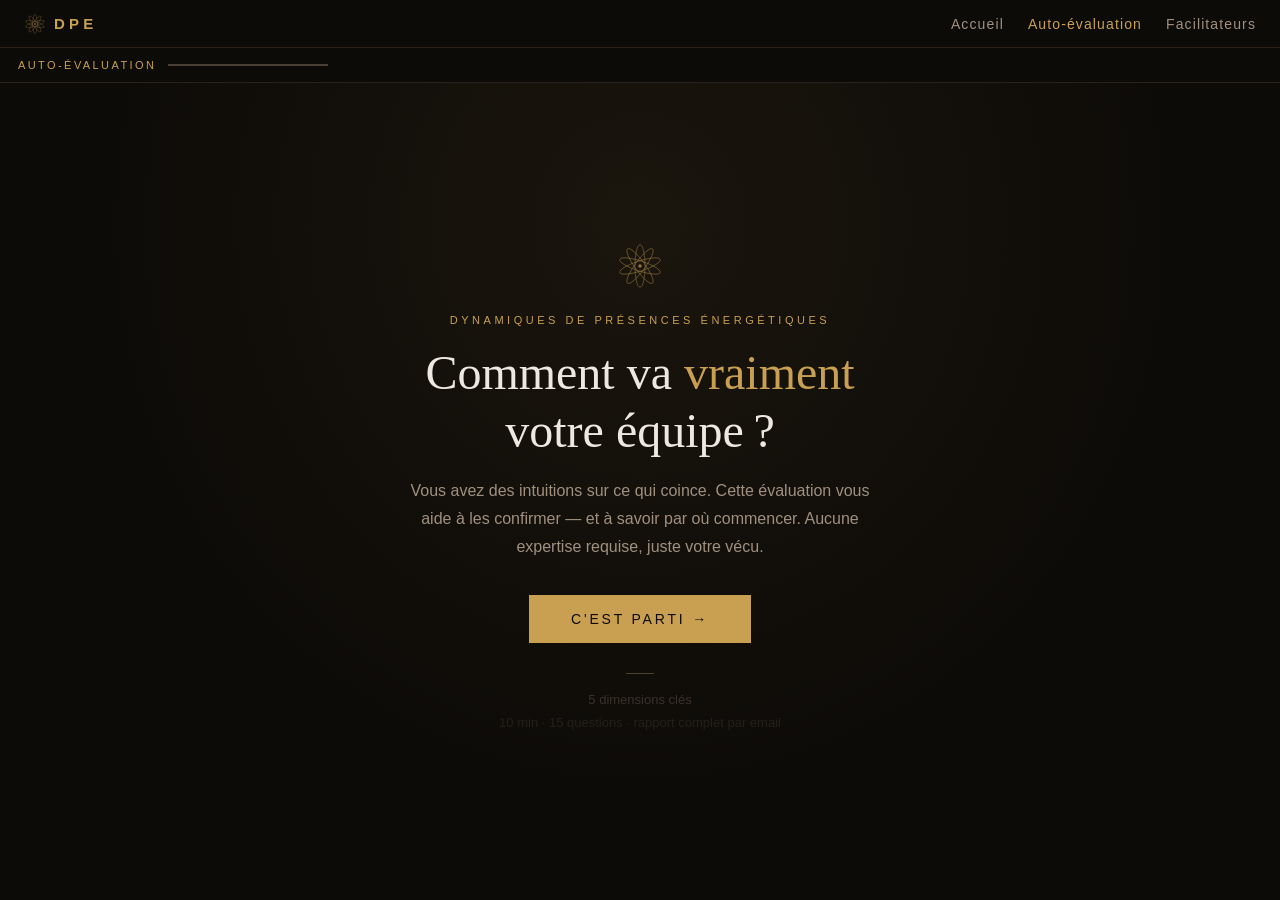
==== auto-evaluation.html @ 79791b1f "Écran merci : boutons centrés, animations reveal, rapport+footer en 100vh - Boutons centrés (flex, g" ====
<!DOCTYPE html>
<html lang="fr">
<head>
<meta charset="UTF-8">
<meta name="viewport" content="width=device-width,initial-scale=1.0">
<title>Auto-évaluation · DPE</title>
<meta name="description" content="Évaluez la vitalité de votre équipe en 10 minutes. 15 questions, 5 dimensions, un rapport complet par email.">
<link rel="icon" href="assets/favicon.svg" type="image/svg+xml">
<link rel="icon" href="assets/favicon.ico" sizes="any">
<link rel="apple-touch-icon" href="assets/apple-touch-icon.png">
<link rel="stylesheet" href="style.min.css?v=4">
</head>
<body>

<nav class="site-nav">
  <div class="nav-logo"><a href="index.html"><img src="assets/mark.svg" alt="DPE" class="nav-mark" width="22" height="22">DPE</a></div>
  <button class="nav-burger" aria-label="Menu">&#9776;</button>
  <div class="nav-links">
    <a href="index.html">Accueil</a>
    <a href="auto-evaluation.html" class="active">Auto-évaluation</a>
    <a href="facilitateurs.html">Facilitateurs</a>
  </div>
</nav>

<nav id="nav">
  <span class="logo">Auto-évaluation</span>
  <div class="pb"><div class="pf" id="pf"></div></div>
  <span class="ns" id="ns"></span>
</nav>

<!-- ═══════════════════════════════════════
     ÉCRAN 0 — ACCUEIL
     ═══════════════════════════════════════ -->
<div class="sc on" id="s0">
  <div class="hbox">
    <img src="assets/mark.svg" alt="" class="hero-mark" width="48" height="48">
    <p class="htag">Dynamiques de Présences Énergétiques</p>
    <h1>Comment va <span class="gg">vraiment</span><br>votre équipe&thinsp;?</h1>
    <p class="hsub">Vous avez des intuitions sur ce qui coince. Cette évaluation vous aide à les confirmer — et à savoir par où commencer. Aucune expertise requise, juste votre vécu.</p>
    <button class="hcta" onclick="go(1)">C'est parti →</button>
    <div class="hrule"></div>
    <p class="hnote">5 dimensions clés<br><span style="opacity:.5">10 min · 15 questions · rapport complet par email</span></p>
  </div>
</div>

<!-- ═══════════════════════════════════════
     ÉCRAN 1 — PROFIL
     ═══════════════════════════════════════ -->
<div class="sc" id="s1">
  <div class="inner">
    <span class="ey">Étape 1 / 7</span>
    <h2>Quelques informations sur vous</h2>
    <p class="lead">Trois clics et c'est tout. Ces informations permettent de contextualiser votre rapport.</p>

    <span class="fl">Vous êtes</span>
    <div class="pills" id="rp">
      <button class="pill" onclick="sr(this,'Dirigeant(e)')">Dirigeant(e)</button>
      <button class="pill" onclick="sr(this,'DRH / RH')">DRH / RH</button>
      <button class="pill" onclick="sr(this,'Manager')">Manager</button>
      <button class="pill" onclick="sr(this,'Manager de proximité')">Manager de proximité</button>
      <button class="pill" onclick="sr(this,'Président(e) / Bureau')">Président(e) / Bureau</button>
      <button class="pill" onclick="sr(this,'Consultant(e)')">Consultant(e)</button>
    </div>

    <span class="fl">Secteur</span>
    <div class="pills" id="sp">
      <button class="pill on" onclick="ss(this,'autre')">Tous secteurs</button>
      <button class="pill" onclick="ss(this,'tech')">Tech / Numérique</button>
      <button class="pill" onclick="ss(this,'conseil')">Conseil / Services</button>
      <button class="pill" onclick="ss(this,'industrie')">Industrie</button>
      <button class="pill" onclick="ss(this,'sante')">Santé</button>
      <button class="pill" onclick="ss(this,'finance')">Finance</button>
      <button class="pill" onclick="ss(this,'retail')">Commerce</button>
      <button class="pill" onclick="ss(this,'public')">Public / Asso.</button>
    </div>

    <span class="fl">Combien de personnes dans votre équipe ?</span>
    <div class="nw"><input class="ni" type="number" id="hci" placeholder="12" min="1" oninput="ck()"><span class="nu">pers.</span></div>
    <p class="hint">Le seul champ obligatoire</p>

    <div class="btns">
      <button class="btn" onclick="go(0)">← Retour</button>
      <button class="btn p" id="bs" onclick="go(2)" disabled>Commencer →</button>
    </div>
  </div>
</div>

<!-- ═══════════════════════════════════════
     ÉCRANS 2-6 — LES 5 DIMENSIONS (injectées par JS)
     ═══════════════════════════════════════ -->

<!-- ═══════════════════════════════════════
     ÉCRAN 7 — RÉSULTATS + EMAIL
     ═══════════════════════════════════════ -->
<div class="sc" id="s7">
  <div class="inner" style="max-width:520px">
    <span class="ey">Vos résultats</span>
    <h2>Voici où en est votre équipe</h2>

    <div class="sbox">
      <p class="slbl">Score Global</p>
      <div class="sbig" id="sb">—<span class="sden">/25</span></div>
      <div class="squal" id="sq">—</div>
      <div class="scost" id="sc2">—</div>
    </div>

    <div class="ebox">
      <h3>Recevez votre rapport détaillé</h3>
      <p>Vos forces, vos points de friction, et des pistes concrètes pour avancer — le tout dans un rapport PDF envoyé par email. Rien de théorique, que du concret.</p>

      <div class="erow">
        <input class="einp" type="email" id="em" placeholder="votre@email.com" oninput="ce()">
        <button class="ego" id="bgo" onclick="go(8)" disabled>Recevoir →</button>
      </div>

      <div class="rgpd-row">
        <input type="checkbox" id="rgpd" onchange="ce()">
        <label for="rgpd">J'accepte que mes données soient traitées conformément à la <a href="politique-confidentialite.html" target="_blank">politique de confidentialité</a>. Aucun cookie, aucun tracker.</label>
      </div>

      <p class="enote" id="enote">Rapport envoyé immédiatement. Pas de spam, jamais.</p>
    </div>
  </div>
</div>

<!-- ═══════════════════════════════════════
     ÉCRAN 8 — MERCI
     ═══════════════════════════════════════ -->
<div class="sc" id="s8">
  <div class="thankyou">
    <div class="thankyou-inner">
      <img src="assets/mark.svg" alt="" class="hero-mark reveal" width="56" height="56">
      <h1 class="reveal reveal-d1">Vous avez fait le premier pas.</h1>
      <p class="hsub reveal reveal-d2" id="thankyou-status">Votre rapport est en cours de préparation et arrivera dans votre boîte mail d'ici quelques instants.</p>

      <div class="thankyou-next reveal reveal-d3">
        <h2>Ce que vous allez y trouver</h2>
        <p class="lead">Un miroir de votre équipe — pas un jugement. L'état de chaque dimension, ce qui vous porte, ce qui vous freine, et surtout : par où commencer. Prenez le temps de le lire à tête reposée.</p>
        <p class="lead">Et si certaines choses résonnent — si vous vous dites <em>"oui, c'est exactement ça"</em> — alors imaginez ce que ça donnerait de le vivre avec votre équipe. Un atelier d'une journée suffit pour transformer cette prise de conscience en élan collectif.</p>
        <div class="thankyou-buttons">
          <a href="facilitateurs.html" class="hcta">Découvrir les facilitateurs →</a>
          <a href="#report-section" class="hcta hcta-outline" id="btn-voir-rapport" style="display:none;">Voir le rapport ↓</a>
        </div>
      </div>
    </div>
  </div>

  <div class="report-section" id="report-section" style="display:none;">
    <div style="text-align:center;padding:20px 24px 10px;">
      <p class="ey">Votre rapport</p>
    </div>
    <div class="report-viewport">
      <iframe id="report-frame"></iframe>
    </div>
    <footer class="site-footer">
      <img src="assets/logo-dark.svg" alt="DPE" class="footer-logo" width="140" height="44">
      <p><a href="mentions-legales.html">Mentions légales</a> · <a href="politique-confidentialite.html">Politique de confidentialité</a> · <a href="engagements.html">Engagements</a></p>
    </footer>
  </div>
</div>

<script src="app.min.js?v=4"></script>
</body>
</html>
---- style.min.css ----
*{box-sizing:border-box;margin:0;padding:0}:root{--g:#c9a052;--g2:#8a6830;--bg:#0d0b08;--surf:#1c1710;--brd:#2a2218;--mu:#a09080;--dim:#4a4035}body{font-family:Georgia,serif;background:var(--bg);color:#ede8e0;min-height:100vh}.site-nav .nav-links a.active,.site-nav .nav-links a:hover,a{color:var(--g);text-decoration:none}a:hover{text-decoration:underline}.skip-link{position:absolute;top:-100%;left:16px;background:var(--g);color:var(--bg);padding:8px 16px;font-family:Arial,sans-serif;font-size:13px;z-index:200;border-radius:0 0 4px 4px}.skip-link:focus{top:0}:focus-visible{outline:2px solid var(--g);outline-offset:2px}.site-nav{position:fixed;top:0;left:0;right:0;z-index:100;background:var(--bg);border-bottom:1px solid var(--brd);padding:0 24px;display:flex;align-items:center;height:48px}.site-nav .nav-logo{font-family:Arial,sans-serif;font-size:15px;letter-spacing:.28em;text-transform:uppercase;color:var(--g);font-weight:700;margin-right:auto}.site-nav .nav-logo a{color:inherit;text-decoration:none;display:flex;align-items:center;gap:8px}.nav-mark{width:22px;height:22px;opacity:.85}#nav,.site-nav .nav-links{display:flex;gap:24px;align-items:center}.site-nav .nav-links a{font-family:Arial,sans-serif;font-size:14px;letter-spacing:.08em;color:var(--mu);transition:color .2s}.nav-burger{display:none;background:0 0;border:0;color:var(--mu);font-size:22px;cursor:pointer;padding:4px}@media (max-width:600px){.nav-links{display:none!important;position:absolute;top:48px;left:0;right:0;background:var(--bg);border-bottom:1px solid var(--brd);flex-direction:column;padding:16px 24px;gap:14px}.nav-links.open{display:flex!important}.nav-burger{display:block}}#nav{position:fixed;top:48px;left:0;right:0;z-index:99;background:var(--bg);border-bottom:1px solid var(--brd);padding:11px 18px;gap:12px}#nav.light{background:#f4efe6;border-bottom-color:#cbbfac}.logo{font-family:Arial,sans-serif;font-size:11px;letter-spacing:.22em;text-transform:uppercase;color:var(--g)}#nav.light .logo{color:var(--g2)}.pb{flex:1;max-width:160px;height:2px;background:var(--dim)}#nav.light .pb{background:#cbbfac}.pf{height:100%;background:var(--g);width:0;transition:width .4s}.ns{font-family:Arial,sans-serif;font-size:10px;color:var(--mu)}#nav.light .ns{color:#7a6a55}.sc{display:none;min-height:100vh;padding-top:96px;opacity:0;transform:translateY(30px);transition:opacity .5s cubic-bezier(.16,1,.3,1),transform .5s cubic-bezier(.16,1,.3,1)}.sc.on{opacity:1;transform:translateY(0)}.sc.entering,.sc.on,.sc.out{display:block}.sc.out{position:absolute;top:0;left:0;width:100%;opacity:0;transform:translateY(-30px);pointer-events:none}#s0{background:radial-gradient(ellipse at 50% 25%,rgba(201,160,82,.07) 0%,transparent 60%),var(--bg)}#s0.on{display:flex;align-items:center;justify-content:center}.hbox,.inner{max-width:580px;margin:0 auto;padding:40px 18px 70px}.hbox{max-width:500px;padding:40px 18px 60px;text-align:center}.htag{font-family:Arial,sans-serif;font-size:11px;letter-spacing:.32em;text-transform:uppercase;margin-bottom:18px}h1,h2{font-weight:400}h1{font-size:clamp(28px,5.5vw,48px);line-height:1.22;margin-bottom:16px}.gg,.htag,.rgpd-row a{color:var(--g)}.hcta,.hsub{font-family:Arial,sans-serif}.hsub{font-size:16px;color:var(--mu);line-height:1.75;margin-bottom:34px}.hcta{font-size:14px;letter-spacing:.2em;text-transform:uppercase;padding:16px 42px;background:var(--g);border:0;color:var(--bg);cursor:pointer;margin-bottom:30px}.hcta:hover{background:#d4aa5c}.hrule{width:28px;height:1px;background:var(--dim);margin:0 auto 14px}.hnote{font-family:Arial,sans-serif;font-size:13px;color:#3a3228;line-height:1.8}.ey,.pill.on{color:var(--g)}.ey,.fl,.lead{font-family:Arial,sans-serif}.ey{font-size:11px;letter-spacing:.3em;text-transform:uppercase;display:block;margin-bottom:8px}h2{font-size:clamp(22px,3.5vw,30px);margin-bottom:12px}.fl,.lead{color:var(--mu)}.lead{font-size:15px;line-height:1.7;margin-bottom:22px}.fl{font-size:11px;letter-spacing:.24em;text-transform:uppercase;display:block;margin-bottom:9px}.pills{display:flex;flex-wrap:wrap;gap:7px;margin-bottom:20px}.pill{font-family:Arial,sans-serif;font-size:14px;padding:7px 13px;cursor:pointer;border:1px solid var(--dim);background:0 0;color:var(--mu)}.pill.on{border-color:var(--g);background:#2a1e0e}.nw{display:flex;max-width:200px;margin-bottom:7px}.ni{width:148px;padding:11px 13px;font-family:Georgia,serif;font-size:20px;color:#ede8e0;background:var(--surf);border:1px solid var(--dim);border-right:none;outline:0}.ni:focus{border-color:var(--g)}.hint,.nu{font-family:Arial,sans-serif}.nu{padding:11px 12px;background:var(--surf);border:1px solid var(--dim);font-size:9px;text-transform:uppercase;letter-spacing:.1em;color:var(--mu)}.hint{font-size:13px;color:var(--dim);font-style:italic;margin-bottom:26px}.btns{display:flex;justify-content:space-between;align-items:center;padding-top:18px;border-top:1px solid var(--dim)}.btn{font-family:Arial,sans-serif;font-size:13px;letter-spacing:.17em;text-transform:uppercase;padding:11px 22px;cursor:pointer;border:1px solid var(--g);background:0 0;color:var(--g)}.btn.p{background:var(--g);color:var(--bg)}.btn:disabled{opacity:.25;cursor:not-allowed}.chdr{display:flex;gap:12px;align-items:flex-start;margin-bottom:20px;padding-bottom:16px;border-bottom:1px solid var(--brd)}.cnum{font-size:32px;color:var(--dim);line-height:1;flex-shrink:0;width:40px}.ctag{font-family:Arial,sans-serif;font-size:11px;letter-spacing:.26em;text-transform:uppercase;margin-bottom:3px}.cname{font-size:clamp(18px,2.8vw,24px);line-height:1.2;margin-bottom:4px}.cdesc{font-family:Arial,sans-serif;font-size:14px;color:var(--mu);line-height:1.6}.qcard{background:var(--surf);border-left:3px solid #ffffff22;padding:14px 15px;margin-bottom:10px}.qnum{font-size:11px;letter-spacing:.2em;text-transform:uppercase;color:#6a5030;margin-bottom:6px}.qanc,.qnum,.qtxt{font-family:Arial,sans-serif}.qtxt{font-size:15px;font-weight:700;line-height:1.6;color:#ede8e0;margin-bottom:7px}.qanc{font-size:13px;color:var(--mu);font-style:italic;line-height:1.5;padding-left:9px;border-left:2px solid var(--dim);margin-bottom:12px}.slrow{display:flex;align-items:center;gap:9px}.sll{font-family:Arial,sans-serif;font-size:12px;color:var(--mu);width:72px;flex-shrink:0}.sll.r{text-align:right}input[type=range]{-webkit-appearance:none;appearance:none;flex:1;height:2px;background:var(--dim);outline:0;cursor:pointer}input[type=range]::-webkit-slider-thumb{-webkit-appearance:none;width:18px;height:18px;border-radius:50%;background:var(--g);border:3px solid var(--bg);box-shadow:0 0 0 1px var(--g);cursor:pointer}.slv{font-family:Georgia,serif;font-size:15px;color:var(--g);width:18px;text-align:center;flex-shrink:0}.stc{font-family:Arial,sans-serif;font-size:12px;color:var(--mu)}.sbox{background:var(--surf);border:1px solid var(--brd);padding:22px 18px;text-align:center;margin-bottom:16px}.slbl{font-family:Arial,sans-serif;font-size:9px;letter-spacing:.26em;text-transform:uppercase;color:var(--g);margin-bottom:9px}.sbig{font-size:clamp(50px,9vw,68px);line-height:1;margin-bottom:10px}.ebox p,.sden{color:var(--mu)}.sden{font-size:.38em}.squal{display:inline-block;font-family:Arial,sans-serif;font-size:12px;padding:3px 12px;margin-bottom:12px}.scost{font-size:17px;color:#7fbf7f}.ebox{background:var(--surf);border:1px solid var(--brd);padding:20px 18px}.ebox h3{font-size:19px;font-weight:400;color:#ede8e0;margin-bottom:7px}.ebox p{line-height:1.6;margin-bottom:15px}.erow{display:flex;margin-bottom:8px}.ebox p,.einp{font-family:Arial,sans-serif;font-size:14px}.einp{flex:1;background:#100e08;border:1px solid var(--dim);border-right:none;padding:11px 13px;color:#ede8e0;outline:0}.einp:focus{border-color:var(--g)}.ego{padding:11px 17px;background:var(--g);border:1px solid var(--g);color:var(--bg);font-family:Arial,sans-serif;font-size:13px;letter-spacing:.14em;text-transform:uppercase;cursor:pointer;white-space:nowrap}.ego:disabled{opacity:.35;cursor:not-allowed;background:#3a2a10}.enote,.rgpd-row label{font-family:Arial,sans-serif;font-size:12px;color:var(--dim)}.rgpd-row{display:flex;align-items:flex-start;gap:8px;margin:12px 0 8px}.rgpd-row input[type=checkbox]{margin-top:2px;accent-color:var(--g)}.rgpd-row label{font-size:13px;color:var(--mu);line-height:1.5}#s8{background:var(--bg)}.thankyou{min-height:100vh;display:flex;align-items:center;justify-content:center;background:radial-gradient(ellipse at 50% 30%,rgba(201,160,82,.07) 0%,transparent 60%),var(--bg)}.thankyou-inner{max-width:520px;text-align:center;padding:40px 24px}.thankyou-inner .hero-mark{margin-bottom:24px;opacity:.5}.thankyou-inner h1{margin-bottom:20px;font-size:clamp(24px,4vw,36px)}.thankyou-inner .hsub{font-size:15px;line-height:1.75;margin-bottom:0}.thankyou-ok{color:#7fbf7f}.thankyou-err{color:#c4603a}.thankyou-next{margin-top:36px;padding-top:28px;border-top:1px solid var(--brd);text-align:left}.thankyou-next h2{margin-bottom:14px;font-size:18px}.thankyou-next .lead{font-size:14px;line-height:1.75;margin-bottom:16px}.thankyou-next .hcta{margin-top:0;display:inline-block}.thankyou-buttons{display:flex;gap:12px;justify-content:center;flex-wrap:wrap;margin-top:20px}.hcta-outline{background:0 0;border:1px solid var(--g);color:var(--g)}.hcta-outline:hover{background:var(--g);color:var(--bg)}.report-section{height:100vh;display:flex;flex-direction:column;background:var(--bg)}.report-viewport{flex:1;margin:0 auto;width:100%;max-width:820px;padding:0 12px;overflow:hidden}.report-viewport iframe{width:100%;height:100%;border:0;display:block}.rcin,.rcov{position:relative}.rcov{background:var(--bg);color:#ede8e0;padding:50px 18px 38px;overflow:hidden}.rcov::before{content:"";position:absolute;inset:0;background:radial-gradient(ellipse at 30% 50%,rgba(201,160,82,.09)0,transparent 60%);pointer-events:none}.rcin{max-width:700px;margin:0 auto}.rcov-mark{width:56px;height:56px;margin-bottom:16px;opacity:.7;display:block}.rlogo,.rtag{font-family:Arial,sans-serif;font-size:9px;letter-spacing:.26em;text-transform:uppercase;color:var(--g);display:block;margin-bottom:20px}.rtag{letter-spacing:.3em;margin-bottom:10px}.rh1{font-size:clamp(18px,3.5vw,28px);font-weight:400;line-height:1.25;margin-bottom:20px}.rmeta{display:flex;flex-wrap:wrap;gap:16px;padding-top:16px;border-top:1px solid rgba(201,160,82,.2)}.rmi{display:flex;flex-direction:column;gap:2px}.rml{font-family:Arial,sans-serif;font-size:7px;letter-spacing:.26em;text-transform:uppercase;color:rgba(201,160,82,.45)}.rmv{font-size:12px}.rbody{max-width:700px;margin:0 auto;padding:0 18px 60px}.rsec{padding-top:26px;margin-top:26px;border-top:1px solid #cbbfac}.rsec:first-child{border-top:none}.rey{font-family:Arial,sans-serif;font-size:11px;letter-spacing:.28em;text-transform:uppercase;color:var(--g2);display:block;margin-bottom:7px}.rh2,.rp{color:#1a1510}.rh2{font-size:clamp(18px,2.8vw,24px);font-weight:400;margin-bottom:10px}.rp{font-family:Arial,sans-serif;font-size:15px;line-height:1.72;margin-bottom:9px}.dkpis{background:var(--bg);color:#ede8e0;display:grid;grid-template-columns:1fr 1fr;margin:14px 0}.dkc{padding:18px 14px;text-align:center}.dkc:first-child{border-right:1px solid #2a2218}.dkl{font-family:Arial,sans-serif;font-size:8px;letter-spacing:.22em;text-transform:uppercase;color:var(--g);margin-bottom:7px}.dkv{font-size:clamp(36px,6vw,46px);line-height:1;margin-bottom:8px}.dkb,.dks{font-family:Arial,sans-serif;font-size:11px}.dkb{display:inline-block;padding:2px 10px}.dks{color:rgba(255,255,255,.38)}.finh{background:var(--bg);color:#ede8e0;padding:24px 18px;margin:13px 0;text-align:center;overflow:hidden}.finh::before{inset:0;background:radial-gradient(ellipse at 50%0,rgba(201,160,82,.16)0,transparent 60%);pointer-events:none}.finh,.finh>*{position:relative}.ftag{font-family:Arial,sans-serif;font-size:9px;letter-spacing:.24em;text-transform:uppercase;color:var(--g);margin-bottom:8px;display:block}.famt{font-size:clamp(30px,6vw,46px);color:#7fbf7f;line-height:1;margin-bottom:5px}.fper,.frng{font-family:Arial,sans-serif;font-size:11px}.frng{color:rgba(255,255,255,.3);margin-bottom:8px}.fper{color:rgba(255,255,255,.45)}.krow{display:grid;grid-template-columns:repeat(3,1fr);gap:1px;background:#cbbfac;margin:11px 0}.kpi{background:#ebe4d8;padding:11px 8px;text-align:center}.kv{font-size:21px;line-height:1;margin-bottom:2px}.kl{font-family:Arial,sans-serif;font-size:8px;letter-spacing:.11em;text-transform:uppercase;color:#7a6a55}.bkgrid{display:grid;grid-template-columns:1fr 1fr;gap:8px;margin:11px 0}.bkc{background:#ebe4d8;border:1px solid #cbbfac;padding:11px 10px}.bki{font-size:16px;display:block;margin-bottom:4px}.bka{font-size:17px;color:#3d7040;line-height:1;margin-bottom:2px}.bkf,.bkn{font-family:Arial,sans-serif;color:#7a6a55}.bkn{font-size:8px;letter-spacing:.09em;text-transform:uppercase;margin-bottom:3px}.bkf{font-size:10px;font-style:italic;border-top:1px solid #ddd5c5;margin-top:6px;padding-top:6px}.callout{background:#ebe4d8;border-top:3px solid var(--g);padding:12px 15px;margin:11px 0}.ct{font-weight:700;color:var(--g2);margin-bottom:5px}.cb,.ct,.sgp-note{font-family:Arial,sans-serif;font-size:11px}.cb{color:#7a6a55;line-height:1.72;white-space:pre-line}.sgp-note{margin-top:9px;padding:10px 13px;line-height:1.65;border-left:3px solid #b8924a;background:rgba(0,0,0,.04);color:#5a4030}.roi,.roiin{position:relative}.roi{background:var(--bg);margin:13px 0;overflow:hidden}.ccc::before,.finh::before,.roi::before{content:"";position:absolute}.roi::before{inset:0;background:radial-gradient(ellipse at 100% 50%,rgba(201,160,82,.1)0,transparent 60%);pointer-events:none}.roiin{padding:20px 18px}.roibadge{font-family:Arial,sans-serif;font-size:8px;letter-spacing:.26em;text-transform:uppercase;color:var(--g);background:rgba(201,160,82,.12);display:inline-block;padding:3px 10px;margin-bottom:12px}.roihead{font-size:clamp(14px,2.2vw,18px);color:#fff;line-height:1.3;margin-bottom:8px}.roitag{font-family:Arial,sans-serif;font-size:12px;color:rgba(237,232,224,.5);line-height:1.65;margin-bottom:14px;border-left:2px solid rgba(201,160,82,.35);padding-left:12px;font-style:italic}.roig{display:grid;grid-template-columns:1fr 1fr;gap:1px;background:rgba(201,160,82,.15);margin-bottom:13px}.roic{background:#141008;padding:15px 11px;text-align:center}.roiv{font-size:clamp(20px,4vw,30px);line-height:1;margin-bottom:4px}.roidet,.roisub{font-family:Arial,sans-serif}.roisub{font-size:8px;letter-spacing:.11em;text-transform:uppercase;color:rgba(237,232,224,.38);line-height:1.4}.roidet{font-size:11px;color:rgba(237,232,224,.4);line-height:1.65;border-top:1px solid rgba(201,160,82,.12);padding-top:13px}.radwrap{display:flex;justify-content:center;margin:16px 0}.ccgrid{display:grid;grid-template-columns:1fr 1fr;gap:8px;margin:12px 0}.ccc{background:#ebe4d8;border:1px solid #cbbfac;padding:12px 11px;position:relative}.ccc::before{top:0;left:0;width:3px;height:100%}.ccn{font-size:12px;margin-bottom:2px}.ccd{font-family:Arial,sans-serif;font-size:9px;color:#7a6a55;margin-bottom:6px}.ccb,.ccbt{border-radius:2px}.ccbt{height:3px;background:rgba(0,0,0,.08);overflow:hidden;margin-bottom:5px}.ccb{height:100%}.ccrow{display:flex;align-items:center;gap:6px;margin-bottom:5px}.ccnum{font-size:15px}.ccmax{font-size:9px;color:#7a6a55}.ccbadge,.ccmax,.cctxt{font-family:Arial,sans-serif}.ccbadge{font-size:8px;letter-spacing:.09em;text-transform:uppercase;padding:2px 5px;color:#fff;margin-left:auto}.cctxt{font-size:10px;color:#7a6a55;line-height:1.5;border-top:1px solid #ddd5c5;padding-top:5px}.plist{list-style:none;margin:11px 0}.pi{display:flex;gap:10px;align-items:flex-start;padding:10px 0;border-bottom:1px solid #ddd5c5}.pi:last-child{border-bottom:none}.pn{font-size:19px;color:#cbbfac;flex-shrink:0;width:20px;line-height:1}.pd,.ph{font-family:Arial,sans-serif}.ph{font-size:12px;font-weight:700;margin-bottom:3px}.pd{font-size:11px;color:#7a6a55;line-height:1.5}.upside{background:var(--bg);color:#ede8e0;padding:15px;margin:11px 0}.utag{font-family:Arial,sans-serif;font-size:8px;letter-spacing:.2em;text-transform:uppercase;color:var(--g);display:block;margin-bottom:6px}.uamt{font-size:20px;color:#7fbf7f;margin-bottom:5px}.udesc{font-family:Arial,sans-serif;font-size:11px;color:rgba(237,232,224,.45);line-height:1.6}.wkbl{background:var(--bg);color:#ede8e0;padding:17px 15px;margin:11px 0;border-left:4px solid var(--g)}.wkp{font-family:Arial,sans-serif;font-size:12px;color:rgba(237,232,224,.65);line-height:1.7}.wkgrid{display:grid;grid-template-columns:1fr 1fr;gap:7px;margin:10px 0}.stbl th,.wkc{background:#ebe4d8}.wkc{border:1px solid #cbbfac;padding:10px}.wkct{font-weight:700;color:var(--g2);margin-bottom:3px}.stbl,.wkcd,.wkct{font-family:Arial,sans-serif;font-size:11px}.wkcd{color:#7a6a55;line-height:1.5}.stbl{width:100%;border-collapse:collapse;margin:11px 0}.stbl th{text-align:left;font-weight:400;font-size:8px;letter-spacing:.13em;text-transform:uppercase;color:#7a6a55;padding:5px 8px;border-bottom:1px solid #cbbfac}.stbl td{padding:5px 8px;border-bottom:1px solid #ddd5c5;color:#1a1510;line-height:1.4;vertical-align:top}.stbl td:first-child{color:var(--g2)}.rfooter{font-family:Arial,sans-serif;font-size:10px;color:#7a6a55;text-align:center;padding:22px 0;line-height:1.8}details.ref-box{background:#f8f3eb;border:1px solid #ddd0bc;border-left:4px solid var(--g2);margin:11px 0;border-radius:2px}details.ref-box summary{font-family:Arial,sans-serif;font-size:11px;color:var(--g2);padding:10px 14px;cursor:pointer;list-style:none;display:flex;align-items:center;gap:8px;user-select:none;line-height:1.4}details.ref-box summary::-webkit-details-marker{display:none}details.ref-box summary::before{content:"+";font-size:12px;flex-shrink:0;color:var(--g2);font-style:normal}details.ref-box[open]>summary::before,details.ref-dark[open]>summary::before{content:"-"}details.ref-box summary:hover{background:#f0e8d8}.ref-body{padding:11px 14px 14px;border-top:1px solid #ddd0bc}.ref-txt,.ref-who{font-family:Arial,sans-serif;margin-bottom:6px}.ref-who{font-size:11px;font-weight:700;color:#1a1510}.ref-txt{font-size:12px;line-height:1.65;color:#4a3c2a}.ref-dpe,details.ref-dark summary{font-family:Arial,sans-serif;font-size:11px}.ref-dpe{color:var(--g2);font-style:italic;line-height:1.55}details.ref-dark{background:#141008;border:1px solid #3a2a18;border-left:4px solid var(--g);margin:10px 0}details.ref-dark summary{color:var(--g);padding:10px 14px;cursor:pointer;list-style:none;display:flex;align-items:center;gap:8px;user-select:none}details.ref-dark summary::-webkit-details-marker{display:none}details.ref-dark summary::before{content:"+";font-size:12px;flex-shrink:0;color:var(--g)}details.ref-dark summary:hover{background:#1c1610}details.ref-dark .ref-body{border-top-color:#3a2a18}.audit-table strong,details.ref-dark .ref-who{color:#ede8e0}details.ref-dark .ref-txt{color:#a09080}details.ref-dark .ref-dpe{color:var(--g)}.ref-grid{display:grid;grid-template-columns:1fr 1fr;gap:9px;margin:12px 0}@media (max-width:540px){.ref-grid{grid-template-columns:1fr}}.page-content{padding-top:48px;height:calc(100vh - 48px);overflow-y:auto;scroll-snap-type:y mandatory;scroll-behavior:smooth}.page-content>.site-footer-wrap,.page-content>section{scroll-snap-align:start;scroll-snap-stop:always}.hero{min-height:100vh;display:flex;align-items:center;justify-content:center;text-align:center;padding:60px 24px;background:radial-gradient(ellipse at 50% 30%,rgba(201,160,82,.08) 0%,transparent 60%),var(--bg)}.hero-inner{max-width:600px}.hero-mark{width:48px;height:48px;margin-bottom:20px;opacity:.7}.hero .htag{margin-bottom:24px}.hero h1{font-size:clamp(28px,5.5vw,48px);margin-bottom:20px}.hero .hsub{margin-bottom:40px}.section{padding:60px 24px}.section-inner{max-width:700px;margin:0 auto}.section h2{margin-bottom:16px}.section .lead{margin-bottom:24px}.section-alt{min-height:100vh;display:flex;align-items:center;justify-content:center;background:var(--surf);border-top:1px solid var(--brd);border-bottom:1px solid var(--brd)}.reveal{opacity:0;transform:translateY(40px);transition:opacity .8s cubic-bezier(.16,1,.3,1),transform .8s cubic-bezier(.16,1,.3,1)}.reveal.visible{opacity:1;transform:translateY(0)}.reveal-d1{transition-delay:.1s}.reveal-d2{transition-delay:.2s}.reveal-d3{transition-delay:.3s}.reveal-d4{transition-delay:.4s}.cta-footer-section{height:100vh;display:flex;flex-direction:column}.cta-footer-section .cta-section{text-align:center;padding:60px 24px;flex:1;display:flex;flex-direction:column;align-items:center;justify-content:center}.cta-footer-section .site-footer{padding-bottom:24px}.cta-section h2,.fac-header h1{margin-bottom:12px}.cta-section .lead{margin-bottom:32px}.cadres-grid{display:grid;grid-template-columns:1fr 1fr;gap:12px;margin-top:20px}@media (max-width:540px){.cadres-grid{grid-template-columns:1fr}}.cadre-card{background:var(--surf);border:1px solid var(--brd);padding:16px;border-left:3px solid var(--g)}.cadre-card h3{font-family:Arial,sans-serif;font-size:15px;font-weight:700;color:var(--g);margin-bottom:6px}.cadre-card p{font-family:Arial,sans-serif;font-size:14px;color:var(--mu);line-height:1.6}.fac-page{height:calc(100vh - 0px);overflow-y:auto;scroll-snap-type:y mandatory;scroll-behavior:smooth}.fac-page,.fac-section-list{padding-top:48px}.fac-section-form,.fac-section-list{min-height:100vh;scroll-snap-align:start;display:flex;flex-direction:column}.fac-header{padding:30px 24px 20px;text-align:center}.fac-filters{display:flex;gap:12px;justify-content:center;padding:0 24px 20px;flex-wrap:wrap}.fac-search{background:var(--surf);border:1px solid var(--dim);color:#ede8e0;font-family:Arial,sans-serif;font-size:13px;padding:10px 16px;outline:0;width:260px}.fac-filters select:focus,.fac-form-box input:focus,.fac-form-box textarea:focus,.fac-search:focus{border-color:var(--g)}.fac-form-box input::placeholder,.fac-form-box textarea::placeholder,.fac-search::placeholder{color:var(--dim)}.fac-filters select,.fac-form-box input,.fac-form-box textarea{border:1px solid var(--dim);color:#ede8e0;font-family:Arial,sans-serif;font-size:13px;outline:0}.fac-filters select{background:var(--surf);padding:10px 16px;cursor:pointer}.fac-grid{display:grid;grid-template-columns:repeat(auto-fill,minmax(260px,1fr));gap:16px;max-width:960px;margin:0 auto;padding:0 24px 40px;flex:1;align-content:start}.fac-card{background:var(--surf);border:1px solid var(--brd);padding:20px;display:flex;flex-direction:column;gap:10px}.fac-avatar,.fac-card h3,.legal h2{font-size:20px;color:var(--g)}.fac-avatar{width:56px;height:56px;border-radius:50%;background:var(--dim);display:flex;align-items:center;justify-content:center;font-family:Arial,sans-serif;flex-shrink:0}.fac-card h3{font-size:18px;font-weight:400}.fac-desc,.fac-etape p,.fac-region{font-family:Arial,sans-serif;color:var(--mu)}.fac-region{font-size:12px;letter-spacing:.15em;text-transform:uppercase}.fac-desc,.fac-etape p{font-size:14px;line-height:1.65}.fac-contact{font-family:Arial,sans-serif;font-size:12px;letter-spacing:.15em;text-transform:uppercase;padding:8px 16px;border:1px solid var(--g);background:0 0;color:var(--g);cursor:pointer;align-self:flex-start}.fac-contact,.fac-contact:hover{text-decoration:none}.fac-devenir{flex:1;display:flex;flex-direction:column;align-items:center;justify-content:center;text-align:center;padding:40px 24px;max-width:800px;margin:0 auto}.fac-parcours{display:grid;grid-template-columns:repeat(3,1fr);gap:20px;margin:24px 0;width:100%}@media (max-width:600px){.fac-parcours{grid-template-columns:1fr}}.fac-etape{background:var(--surf);border:1px solid var(--brd);padding:20px;text-align:left;border-top:2px solid var(--g)}.fac-enum{font-family:Arial,sans-serif;font-size:10px;letter-spacing:.2em;color:var(--g);opacity:.5}.fac-etape h3,.fac-form-box h3{font-size:16px;color:var(--g);font-weight:400}.fac-etape h3{margin:6px 0 8px}.fac-form-box{width:100%;background:var(--surf);border:1px solid var(--brd);padding:24px;text-align:left;margin-top:8px}.fac-form-box h3{margin-bottom:16px}.fac-form-row{display:grid;grid-template-columns:1fr 1fr;gap:12px}@media (max-width:500px){.fac-form-row{grid-template-columns:1fr}}.fac-form-box input,.fac-form-box textarea{background:var(--bg);padding:10px 14px;width:100%;margin-bottom:12px;resize:vertical}.fac-form-footer{display:flex;align-items:center;justify-content:space-between;gap:12px;flex-wrap:wrap}.fac-form-note,.legal li,.legal p{font-family:Arial,sans-serif;font-size:12px;color:var(--dim)}.audit-table th,.fac-form-btn{color:var(--g);letter-spacing:.1em}.fac-form-btn{font-family:Arial,sans-serif;font-size:14px;padding:12px 24px;border:1px solid var(--g);background:0 0;cursor:pointer;white-space:nowrap}.fac-contact:hover,.fac-form-btn:hover{background:var(--g);color:var(--bg)}.legal{max-width:700px;margin:0 auto;padding:60px 24px}.legal h1{margin-bottom:24px}.legal h2{margin-top:30px;margin-bottom:10px}.legal li,.legal p{font-size:15px;color:var(--mu);line-height:1.75;margin-bottom:10px}.audit-table,.site-footer p{font-family:Arial,sans-serif;font-size:12px}.audit-table{width:100%;border-collapse:collapse;margin:16px 0 24px}.audit-table th{text-align:left;padding:8px 12px;border-bottom:1px solid var(--g);font-size:10px;text-transform:uppercase}.audit-table td{padding:8px 12px;color:var(--mu);border-bottom:1px solid var(--brd)}.legal ul{padding-left:20px;margin-bottom:16px}.site-footer{border-top:1px solid var(--brd);padding:30px 24px;text-align:center}.footer-logo{width:140px;margin-bottom:12px;opacity:.6}.site-footer p{color:var(--dim);line-height:1.8}.site-footer a{color:var(--mu)}
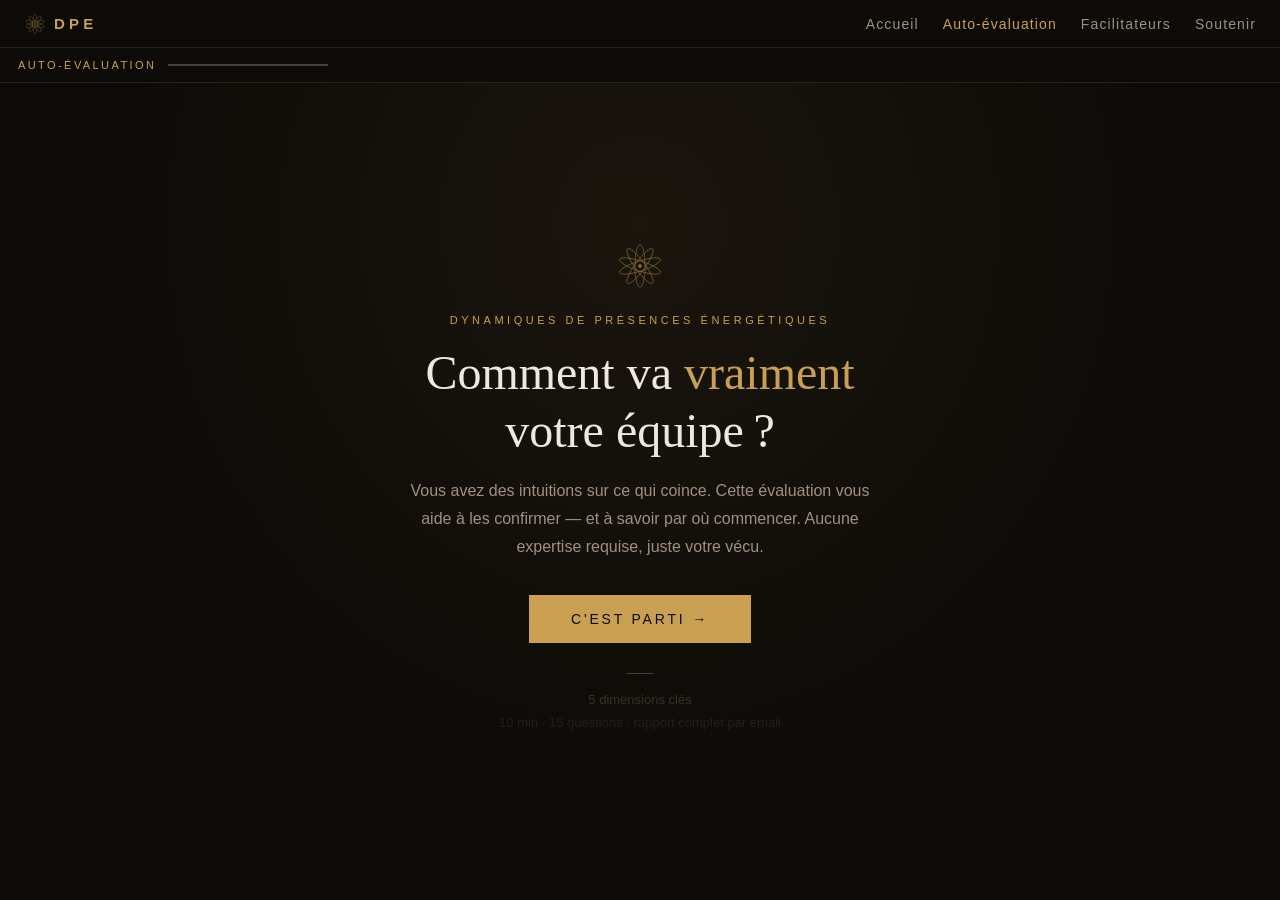
==== commit fa7a43f4: "Page Soutenir intégrée au site - Nouvelle page soutenir.html : formulaire participation consciente +" ====
--- a/auto-evaluation.html
+++ b/auto-evaluation.html
@@ -19,6 +19,7 @@
     <a href="index.html">Accueil</a>
     <a href="auto-evaluation.html" class="active">Auto-évaluation</a>
     <a href="facilitateurs.html">Facilitateurs</a>
+    <a href="soutenir.html">Soutenir</a>
   </div>
 </nav>
 
@@ -110,7 +111,7 @@
 
       <div class="erow">
         <input class="einp" type="email" id="em" placeholder="votre@email.com" oninput="ce()">
-        <button class="ego" id="bgo" onclick="go(8)" disabled>Recevoir →</button>
+        <button class="ego" id="bgo" onclick="showModal()" disabled>Recevoir →</button>
       </div>
 
       <div class="rgpd-row">
@@ -131,33 +132,35 @@
     <div class="thankyou-inner">
       <img src="assets/mark.svg" alt="" class="hero-mark reveal" width="56" height="56">
       <h1 class="reveal reveal-d1">Vous avez fait le premier pas.</h1>
-      <p class="hsub reveal reveal-d2" id="thankyou-status">Votre rapport est en cours de préparation et arrivera dans votre boîte mail d'ici quelques instants.</p>
+      <p class="hsub reveal reveal-d2" id="thankyou-status">Envoi en cours…</p>
 
       <div class="thankyou-next reveal reveal-d3">
-        <h2>Ce que vous allez y trouver</h2>
-        <p class="lead">Un miroir de votre équipe — pas un jugement. L'état de chaque dimension, ce qui vous porte, ce qui vous freine, et surtout : par où commencer. Prenez le temps de le lire à tête reposée.</p>
-        <p class="lead">Et si certaines choses résonnent — si vous vous dites <em>"oui, c'est exactement ça"</em> — alors imaginez ce que ça donnerait de le vivre avec votre équipe. Un atelier d'une journée suffit pour transformer cette prise de conscience en élan collectif.</p>
+        <h2>Consultez votre boîte mail</h2>
+        <p class="lead">Un email contenant un lien vers votre rapport personnel vient de vous être envoyé. Ce lien reste accessible à tout moment — prenez le temps de le lire à tête reposée.</p>
+        <p class="lead">Vous y trouverez un miroir de votre équipe : l'état de chaque dimension, ce qui vous porte, ce qui vous freine, et par où commencer. Et si certaines choses résonnent, imaginez ce que ça donnerait de le vivre avec votre équipe.</p>
         <div class="thankyou-buttons">
           <a href="facilitateurs.html" class="hcta">Découvrir les facilitateurs →</a>
-          <a href="#report-section" class="hcta hcta-outline" id="btn-voir-rapport" style="display:none;">Voir le rapport ↓</a>
         </div>
       </div>
     </div>
   </div>
+</div>
 
-  <div class="report-section" id="report-section" style="display:none;">
-    <div style="text-align:center;padding:20px 24px 10px;">
-      <p class="ey">Votre rapport</p>
+<!-- MODALE CONFIRMATION -->
+<div class="modal-overlay" id="modal-confirm">
+  <div class="modal-box">
+    <img src="assets/mark.svg" alt="" width="32" height="32" style="opacity:.5;margin-bottom:16px;">
+    <h3>Votre rapport va être généré</h3>
+    <p>Ce rapport est personnalisé grâce à une intelligence artificielle hébergée en Suisse. Chaque génération consomme de l'énergie — c'est pourquoi nous vous demandons de confirmer.</p>
+    <div class="modal-buttons">
+      <button class="modal-cancel" onclick="closeModal()">Annuler</button>
+      <button class="modal-confirm" onclick="confirmReport()">Générer mon rapport →</button>
     </div>
-    <div class="report-viewport">
-      <iframe id="report-frame"></iframe>
-    </div>
-    <footer class="site-footer">
-      <img src="assets/logo-dark.svg" alt="DPE" class="footer-logo" width="140" height="44">
-      <p><a href="mentions-legales.html">Mentions légales</a> · <a href="politique-confidentialite.html">Politique de confidentialité</a> · <a href="engagements.html">Engagements</a></p>
-    </footer>
   </div>
 </div>
+
+<!-- HONEYPOT -->
+<input type="text" id="hp-field" name="website" style="position:absolute;left:-9999px;" tabindex="-1" autocomplete="off">
 
 <script src="app.min.js?v=4"></script>
 </body>
--- a/style.min.css
+++ b/style.min.css
@@ -1 +1 @@
-*{box-sizing:border-box;margin:0;padding:0}:root{--g:#c9a052;--g2:#8a6830;--bg:#0d0b08;--surf:#1c1710;--brd:#2a2218;--mu:#a09080;--dim:#4a4035}body{font-family:Georgia,serif;background:var(--bg);color:#ede8e0;min-height:100vh}.site-nav .nav-links a.active,.site-nav .nav-links a:hover,a{color:var(--g);text-decoration:none}a:hover{text-decoration:underline}.skip-link{position:absolute;top:-100%;left:16px;background:var(--g);color:var(--bg);padding:8px 16px;font-family:Arial,sans-serif;font-size:13px;z-index:200;border-radius:0 0 4px 4px}.skip-link:focus{top:0}:focus-visible{outline:2px solid var(--g);outline-offset:2px}.site-nav{position:fixed;top:0;left:0;right:0;z-index:100;background:var(--bg);border-bottom:1px solid var(--brd);padding:0 24px;display:flex;align-items:center;height:48px}.site-nav .nav-logo{font-family:Arial,sans-serif;font-size:15px;letter-spacing:.28em;text-transform:uppercase;color:var(--g);font-weight:700;margin-right:auto}.site-nav .nav-logo a{color:inherit;text-decoration:none;display:flex;align-items:center;gap:8px}.nav-mark{width:22px;height:22px;opacity:.85}#nav,.site-nav .nav-links{display:flex;gap:24px;align-items:center}.site-nav .nav-links a{font-family:Arial,sans-serif;font-size:14px;letter-spacing:.08em;color:var(--mu);transition:color .2s}.nav-burger{display:none;background:0 0;border:0;color:var(--mu);font-size:22px;cursor:pointer;padding:4px}@media (max-width:600px){.nav-links{display:none!important;position:absolute;top:48px;left:0;right:0;background:var(--bg);border-bottom:1px solid var(--brd);flex-direction:column;padding:16px 24px;gap:14px}.nav-links.open{display:flex!important}.nav-burger{display:block}}#nav{position:fixed;top:48px;left:0;right:0;z-index:99;background:var(--bg);border-bottom:1px solid var(--brd);padding:11px 18px;gap:12px}#nav.light{background:#f4efe6;border-bottom-color:#cbbfac}.logo{font-family:Arial,sans-serif;font-size:11px;letter-spacing:.22em;text-transform:uppercase;color:var(--g)}#nav.light .logo{color:var(--g2)}.pb{flex:1;max-width:160px;height:2px;background:var(--dim)}#nav.light .pb{background:#cbbfac}.pf{height:100%;background:var(--g);width:0;transition:width .4s}.ns{font-family:Arial,sans-serif;font-size:10px;color:var(--mu)}#nav.light .ns{color:#7a6a55}.sc{display:none;min-height:100vh;padding-top:96px;opacity:0;transform:translateY(30px);transition:opacity .5s cubic-bezier(.16,1,.3,1),transform .5s cubic-bezier(.16,1,.3,1)}.sc.on{opacity:1;transform:translateY(0)}.sc.entering,.sc.on,.sc.out{display:block}.sc.out{position:absolute;top:0;left:0;width:100%;opacity:0;transform:translateY(-30px);pointer-events:none}#s0{background:radial-gradient(ellipse at 50% 25%,rgba(201,160,82,.07) 0%,transparent 60%),var(--bg)}#s0.on{display:flex;align-items:center;justify-content:center}.hbox,.inner{max-width:580px;margin:0 auto;padding:40px 18px 70px}.hbox{max-width:500px;padding:40px 18px 60px;text-align:center}.htag{font-family:Arial,sans-serif;font-size:11px;letter-spacing:.32em;text-transform:uppercase;margin-bottom:18px}h1,h2{font-weight:400}h1{font-size:clamp(28px,5.5vw,48px);line-height:1.22;margin-bottom:16px}.gg,.htag,.rgpd-row a{color:var(--g)}.hcta,.hsub{font-family:Arial,sans-serif}.hsub{font-size:16px;color:var(--mu);line-height:1.75;margin-bottom:34px}.hcta{font-size:14px;letter-spacing:.2em;text-transform:uppercase;padding:16px 42px;background:var(--g);border:0;color:var(--bg);cursor:pointer;margin-bottom:30px}.hcta:hover{background:#d4aa5c}.hrule{width:28px;height:1px;background:var(--dim);margin:0 auto 14px}.hnote{font-family:Arial,sans-serif;font-size:13px;color:#3a3228;line-height:1.8}.ey,.pill.on{color:var(--g)}.ey,.fl,.lead{font-family:Arial,sans-serif}.ey{font-size:11px;letter-spacing:.3em;text-transform:uppercase;display:block;margin-bottom:8px}h2{font-size:clamp(22px,3.5vw,30px);margin-bottom:12px}.fl,.lead{color:var(--mu)}.lead{font-size:15px;line-height:1.7;margin-bottom:22px}.fl{font-size:11px;letter-spacing:.24em;text-transform:uppercase;display:block;margin-bottom:9px}.pills{display:flex;flex-wrap:wrap;gap:7px;margin-bottom:20px}.pill{font-family:Arial,sans-serif;font-size:14px;padding:7px 13px;cursor:pointer;border:1px solid var(--dim);background:0 0;color:var(--mu)}.pill.on{border-color:var(--g);background:#2a1e0e}.nw{display:flex;max-width:200px;margin-bottom:7px}.ni{width:148px;padding:11px 13px;font-family:Georgia,serif;font-size:20px;color:#ede8e0;background:var(--surf);border:1px solid var(--dim);border-right:none;outline:0}.ni:focus{border-color:var(--g)}.hint,.nu{font-family:Arial,sans-serif}.nu{padding:11px 12px;background:var(--surf);border:1px solid var(--dim);font-size:9px;text-transform:uppercase;letter-spacing:.1em;color:var(--mu)}.hint{font-size:13px;color:var(--dim);font-style:italic;margin-bottom:26px}.btns{display:flex;justify-content:space-between;align-items:center;padding-top:18px;border-top:1px solid var(--dim)}.btn{font-family:Arial,sans-serif;font-size:13px;letter-spacing:.17em;text-transform:uppercase;padding:11px 22px;cursor:pointer;border:1px solid var(--g);background:0 0;color:var(--g)}.btn.p{background:var(--g);color:var(--bg)}.btn:disabled{opacity:.25;cursor:not-allowed}.chdr{display:flex;gap:12px;align-items:flex-start;margin-bottom:20px;padding-bottom:16px;border-bottom:1px solid var(--brd)}.cnum{font-size:32px;color:var(--dim);line-height:1;flex-shrink:0;width:40px}.ctag{font-family:Arial,sans-serif;font-size:11px;letter-spacing:.26em;text-transform:uppercase;margin-bottom:3px}.cname{font-size:clamp(18px,2.8vw,24px);line-height:1.2;margin-bottom:4px}.cdesc{font-family:Arial,sans-serif;font-size:14px;color:var(--mu);line-height:1.6}.qcard{background:var(--surf);border-left:3px solid #ffffff22;padding:14px 15px;margin-bottom:10px}.qnum{font-size:11px;letter-spacing:.2em;text-transform:uppercase;color:#6a5030;margin-bottom:6px}.qanc,.qnum,.qtxt{font-family:Arial,sans-serif}.qtxt{font-size:15px;font-weight:700;line-height:1.6;color:#ede8e0;margin-bottom:7px}.qanc{font-size:13px;color:var(--mu);font-style:italic;line-height:1.5;padding-left:9px;border-left:2px solid var(--dim);margin-bottom:12px}.slrow{display:flex;align-items:center;gap:9px}.sll{font-family:Arial,sans-serif;font-size:12px;color:var(--mu);width:72px;flex-shrink:0}.sll.r{text-align:right}input[type=range]{-webkit-appearance:none;appearance:none;flex:1;height:2px;background:var(--dim);outline:0;cursor:pointer}input[type=range]::-webkit-slider-thumb{-webkit-appearance:none;width:18px;height:18px;border-radius:50%;background:var(--g);border:3px solid var(--bg);box-shadow:0 0 0 1px var(--g);cursor:pointer}.slv{font-family:Georgia,serif;font-size:15px;color:var(--g);width:18px;text-align:center;flex-shrink:0}.stc{font-family:Arial,sans-serif;font-size:12px;color:var(--mu)}.sbox{background:var(--surf);border:1px solid var(--brd);padding:22px 18px;text-align:center;margin-bottom:16px}.slbl{font-family:Arial,sans-serif;font-size:9px;letter-spacing:.26em;text-transform:uppercase;color:var(--g);margin-bottom:9px}.sbig{font-size:clamp(50px,9vw,68px);line-height:1;margin-bottom:10px}.ebox p,.sden{color:var(--mu)}.sden{font-size:.38em}.squal{display:inline-block;font-family:Arial,sans-serif;font-size:12px;padding:3px 12px;margin-bottom:12px}.scost{font-size:17px;color:#7fbf7f}.ebox{background:var(--surf);border:1px solid var(--brd);padding:20px 18px}.ebox h3{font-size:19px;font-weight:400;color:#ede8e0;margin-bottom:7px}.ebox p{line-height:1.6;margin-bottom:15px}.erow{display:flex;margin-bottom:8px}.ebox p,.einp{font-family:Arial,sans-serif;font-size:14px}.einp{flex:1;background:#100e08;border:1px solid var(--dim);border-right:none;padding:11px 13px;color:#ede8e0;outline:0}.einp:focus{border-color:var(--g)}.ego{padding:11px 17px;background:var(--g);border:1px solid var(--g);color:var(--bg);font-family:Arial,sans-serif;font-size:13px;letter-spacing:.14em;text-transform:uppercase;cursor:pointer;white-space:nowrap}.ego:disabled{opacity:.35;cursor:not-allowed;background:#3a2a10}.enote,.rgpd-row label{font-family:Arial,sans-serif;font-size:12px;color:var(--dim)}.rgpd-row{display:flex;align-items:flex-start;gap:8px;margin:12px 0 8px}.rgpd-row input[type=checkbox]{margin-top:2px;accent-color:var(--g)}.rgpd-row label{font-size:13px;color:var(--mu);line-height:1.5}#s8{background:var(--bg)}.thankyou{min-height:100vh;display:flex;align-items:center;justify-content:center;background:radial-gradient(ellipse at 50% 30%,rgba(201,160,82,.07) 0%,transparent 60%),var(--bg)}.thankyou-inner{max-width:520px;text-align:center;padding:40px 24px}.thankyou-inner .hero-mark{margin-bottom:24px;opacity:.5}.thankyou-inner h1{margin-bottom:20px;font-size:clamp(24px,4vw,36px)}.thankyou-inner .hsub{font-size:15px;line-height:1.75;margin-bottom:0}.thankyou-ok{color:#7fbf7f}.thankyou-err{color:#c4603a}.thankyou-next{margin-top:36px;padding-top:28px;border-top:1px solid var(--brd);text-align:left}.thankyou-next h2{margin-bottom:14px;font-size:18px}.thankyou-next .lead{font-size:14px;line-height:1.75;margin-bottom:16px}.thankyou-next .hcta{margin-top:0;display:inline-block}.thankyou-buttons{display:flex;gap:12px;justify-content:center;flex-wrap:wrap;margin-top:20px}.hcta-outline{background:0 0;border:1px solid var(--g);color:var(--g)}.hcta-outline:hover{background:var(--g);color:var(--bg)}.report-section{height:100vh;display:flex;flex-direction:column;background:var(--bg)}.report-viewport{flex:1;margin:0 auto;width:100%;max-width:820px;padding:0 12px;overflow:hidden}.report-viewport iframe{width:100%;height:100%;border:0;display:block}.rcin,.rcov{position:relative}.rcov{background:var(--bg);color:#ede8e0;padding:50px 18px 38px;overflow:hidden}.rcov::before{content:"";position:absolute;inset:0;background:radial-gradient(ellipse at 30% 50%,rgba(201,160,82,.09)0,transparent 60%);pointer-events:none}.rcin{max-width:700px;margin:0 auto}.rcov-mark{width:56px;height:56px;margin-bottom:16px;opacity:.7;display:block}.rlogo,.rtag{font-family:Arial,sans-serif;font-size:9px;letter-spacing:.26em;text-transform:uppercase;color:var(--g);display:block;margin-bottom:20px}.rtag{letter-spacing:.3em;margin-bottom:10px}.rh1{font-size:clamp(18px,3.5vw,28px);font-weight:400;line-height:1.25;margin-bottom:20px}.rmeta{display:flex;flex-wrap:wrap;gap:16px;padding-top:16px;border-top:1px solid rgba(201,160,82,.2)}.rmi{display:flex;flex-direction:column;gap:2px}.rml{font-family:Arial,sans-serif;font-size:7px;letter-spacing:.26em;text-transform:uppercase;color:rgba(201,160,82,.45)}.rmv{font-size:12px}.rbody{max-width:700px;margin:0 auto;padding:0 18px 60px}.rsec{padding-top:26px;margin-top:26px;border-top:1px solid #cbbfac}.rsec:first-child{border-top:none}.rey{font-family:Arial,sans-serif;font-size:11px;letter-spacing:.28em;text-transform:uppercase;color:var(--g2);display:block;margin-bottom:7px}.rh2,.rp{color:#1a1510}.rh2{font-size:clamp(18px,2.8vw,24px);font-weight:400;margin-bottom:10px}.rp{font-family:Arial,sans-serif;font-size:15px;line-height:1.72;margin-bottom:9px}.dkpis{background:var(--bg);color:#ede8e0;display:grid;grid-template-columns:1fr 1fr;margin:14px 0}.dkc{padding:18px 14px;text-align:center}.dkc:first-child{border-right:1px solid #2a2218}.dkl{font-family:Arial,sans-serif;font-size:8px;letter-spacing:.22em;text-transform:uppercase;color:var(--g);margin-bottom:7px}.dkv{font-size:clamp(36px,6vw,46px);line-height:1;margin-bottom:8px}.dkb,.dks{font-family:Arial,sans-serif;font-size:11px}.dkb{display:inline-block;padding:2px 10px}.dks{color:rgba(255,255,255,.38)}.finh{background:var(--bg);color:#ede8e0;padding:24px 18px;margin:13px 0;text-align:center;overflow:hidden}.finh::before{inset:0;background:radial-gradient(ellipse at 50%0,rgba(201,160,82,.16)0,transparent 60%);pointer-events:none}.finh,.finh>*{position:relative}.ftag{font-family:Arial,sans-serif;font-size:9px;letter-spacing:.24em;text-transform:uppercase;color:var(--g);margin-bottom:8px;display:block}.famt{font-size:clamp(30px,6vw,46px);color:#7fbf7f;line-height:1;margin-bottom:5px}.fper,.frng{font-family:Arial,sans-serif;font-size:11px}.frng{color:rgba(255,255,255,.3);margin-bottom:8px}.fper{color:rgba(255,255,255,.45)}.krow{display:grid;grid-template-columns:repeat(3,1fr);gap:1px;background:#cbbfac;margin:11px 0}.kpi{background:#ebe4d8;padding:11px 8px;text-align:center}.kv{font-size:21px;line-height:1;margin-bottom:2px}.kl{font-family:Arial,sans-serif;font-size:8px;letter-spacing:.11em;text-transform:uppercase;color:#7a6a55}.bkgrid{display:grid;grid-template-columns:1fr 1fr;gap:8px;margin:11px 0}.bkc{background:#ebe4d8;border:1px solid #cbbfac;padding:11px 10px}.bki{font-size:16px;display:block;margin-bottom:4px}.bka{font-size:17px;color:#3d7040;line-height:1;margin-bottom:2px}.bkf,.bkn{font-family:Arial,sans-serif;color:#7a6a55}.bkn{font-size:8px;letter-spacing:.09em;text-transform:uppercase;margin-bottom:3px}.bkf{font-size:10px;font-style:italic;border-top:1px solid #ddd5c5;margin-top:6px;padding-top:6px}.callout{background:#ebe4d8;border-top:3px solid var(--g);padding:12px 15px;margin:11px 0}.ct{font-weight:700;color:var(--g2);margin-bottom:5px}.cb,.ct,.sgp-note{font-family:Arial,sans-serif;font-size:11px}.cb{color:#7a6a55;line-height:1.72;white-space:pre-line}.sgp-note{margin-top:9px;padding:10px 13px;line-height:1.65;border-left:3px solid #b8924a;background:rgba(0,0,0,.04);color:#5a4030}.roi,.roiin{position:relative}.roi{background:var(--bg);margin:13px 0;overflow:hidden}.ccc::before,.finh::before,.roi::before{content:"";position:absolute}.roi::before{inset:0;background:radial-gradient(ellipse at 100% 50%,rgba(201,160,82,.1)0,transparent 60%);pointer-events:none}.roiin{padding:20px 18px}.roibadge{font-family:Arial,sans-serif;font-size:8px;letter-spacing:.26em;text-transform:uppercase;color:var(--g);background:rgba(201,160,82,.12);display:inline-block;padding:3px 10px;margin-bottom:12px}.roihead{font-size:clamp(14px,2.2vw,18px);color:#fff;line-height:1.3;margin-bottom:8px}.roitag{font-family:Arial,sans-serif;font-size:12px;color:rgba(237,232,224,.5);line-height:1.65;margin-bottom:14px;border-left:2px solid rgba(201,160,82,.35);padding-left:12px;font-style:italic}.roig{display:grid;grid-template-columns:1fr 1fr;gap:1px;background:rgba(201,160,82,.15);margin-bottom:13px}.roic{background:#141008;padding:15px 11px;text-align:center}.roiv{font-size:clamp(20px,4vw,30px);line-height:1;margin-bottom:4px}.roidet,.roisub{font-family:Arial,sans-serif}.roisub{font-size:8px;letter-spacing:.11em;text-transform:uppercase;color:rgba(237,232,224,.38);line-height:1.4}.roidet{font-size:11px;color:rgba(237,232,224,.4);line-height:1.65;border-top:1px solid rgba(201,160,82,.12);padding-top:13px}.radwrap{display:flex;justify-content:center;margin:16px 0}.ccgrid{display:grid;grid-template-columns:1fr 1fr;gap:8px;margin:12px 0}.ccc{background:#ebe4d8;border:1px solid #cbbfac;padding:12px 11px;position:relative}.ccc::before{top:0;left:0;width:3px;height:100%}.ccn{font-size:12px;margin-bottom:2px}.ccd{font-family:Arial,sans-serif;font-size:9px;color:#7a6a55;margin-bottom:6px}.ccb,.ccbt{border-radius:2px}.ccbt{height:3px;background:rgba(0,0,0,.08);overflow:hidden;margin-bottom:5px}.ccb{height:100%}.ccrow{display:flex;align-items:center;gap:6px;margin-bottom:5px}.ccnum{font-size:15px}.ccmax{font-size:9px;color:#7a6a55}.ccbadge,.ccmax,.cctxt{font-family:Arial,sans-serif}.ccbadge{font-size:8px;letter-spacing:.09em;text-transform:uppercase;padding:2px 5px;color:#fff;margin-left:auto}.cctxt{font-size:10px;color:#7a6a55;line-height:1.5;border-top:1px solid #ddd5c5;padding-top:5px}.plist{list-style:none;margin:11px 0}.pi{display:flex;gap:10px;align-items:flex-start;padding:10px 0;border-bottom:1px solid #ddd5c5}.pi:last-child{border-bottom:none}.pn{font-size:19px;color:#cbbfac;flex-shrink:0;width:20px;line-height:1}.pd,.ph{font-family:Arial,sans-serif}.ph{font-size:12px;font-weight:700;margin-bottom:3px}.pd{font-size:11px;color:#7a6a55;line-height:1.5}.upside{background:var(--bg);color:#ede8e0;padding:15px;margin:11px 0}.utag{font-family:Arial,sans-serif;font-size:8px;letter-spacing:.2em;text-transform:uppercase;color:var(--g);display:block;margin-bottom:6px}.uamt{font-size:20px;color:#7fbf7f;margin-bottom:5px}.udesc{font-family:Arial,sans-serif;font-size:11px;color:rgba(237,232,224,.45);line-height:1.6}.wkbl{background:var(--bg);color:#ede8e0;padding:17px 15px;margin:11px 0;border-left:4px solid var(--g)}.wkp{font-family:Arial,sans-serif;font-size:12px;color:rgba(237,232,224,.65);line-height:1.7}.wkgrid{display:grid;grid-template-columns:1fr 1fr;gap:7px;margin:10px 0}.stbl th,.wkc{background:#ebe4d8}.wkc{border:1px solid #cbbfac;padding:10px}.wkct{font-weight:700;color:var(--g2);margin-bottom:3px}.stbl,.wkcd,.wkct{font-family:Arial,sans-serif;font-size:11px}.wkcd{color:#7a6a55;line-height:1.5}.stbl{width:100%;border-collapse:collapse;margin:11px 0}.stbl th{text-align:left;font-weight:400;font-size:8px;letter-spacing:.13em;text-transform:uppercase;color:#7a6a55;padding:5px 8px;border-bottom:1px solid #cbbfac}.stbl td{padding:5px 8px;border-bottom:1px solid #ddd5c5;color:#1a1510;line-height:1.4;vertical-align:top}.stbl td:first-child{color:var(--g2)}.rfooter{font-family:Arial,sans-serif;font-size:10px;color:#7a6a55;text-align:center;padding:22px 0;line-height:1.8}details.ref-box{background:#f8f3eb;border:1px solid #ddd0bc;border-left:4px solid var(--g2);margin:11px 0;border-radius:2px}details.ref-box summary{font-family:Arial,sans-serif;font-size:11px;color:var(--g2);padding:10px 14px;cursor:pointer;list-style:none;display:flex;align-items:center;gap:8px;user-select:none;line-height:1.4}details.ref-box summary::-webkit-details-marker{display:none}details.ref-box summary::before{content:"+";font-size:12px;flex-shrink:0;color:var(--g2);font-style:normal}details.ref-box[open]>summary::before,details.ref-dark[open]>summary::before{content:"-"}details.ref-box summary:hover{background:#f0e8d8}.ref-body{padding:11px 14px 14px;border-top:1px solid #ddd0bc}.ref-txt,.ref-who{font-family:Arial,sans-serif;margin-bottom:6px}.ref-who{font-size:11px;font-weight:700;color:#1a1510}.ref-txt{font-size:12px;line-height:1.65;color:#4a3c2a}.ref-dpe,details.ref-dark summary{font-family:Arial,sans-serif;font-size:11px}.ref-dpe{color:var(--g2);font-style:italic;line-height:1.55}details.ref-dark{background:#141008;border:1px solid #3a2a18;border-left:4px solid var(--g);margin:10px 0}details.ref-dark summary{color:var(--g);padding:10px 14px;cursor:pointer;list-style:none;display:flex;align-items:center;gap:8px;user-select:none}details.ref-dark summary::-webkit-details-marker{display:none}details.ref-dark summary::before{content:"+";font-size:12px;flex-shrink:0;color:var(--g)}details.ref-dark summary:hover{background:#1c1610}details.ref-dark .ref-body{border-top-color:#3a2a18}.audit-table strong,details.ref-dark .ref-who{color:#ede8e0}details.ref-dark .ref-txt{color:#a09080}details.ref-dark .ref-dpe{color:var(--g)}.ref-grid{display:grid;grid-template-columns:1fr 1fr;gap:9px;margin:12px 0}@media (max-width:540px){.ref-grid{grid-template-columns:1fr}}.page-content{padding-top:48px;height:calc(100vh - 48px);overflow-y:auto;scroll-snap-type:y mandatory;scroll-behavior:smooth}.page-content>.site-footer-wrap,.page-content>section{scroll-snap-align:start;scroll-snap-stop:always}.hero{min-height:100vh;display:flex;align-items:center;justify-content:center;text-align:center;padding:60px 24px;background:radial-gradient(ellipse at 50% 30%,rgba(201,160,82,.08) 0%,transparent 60%),var(--bg)}.hero-inner{max-width:600px}.hero-mark{width:48px;height:48px;margin-bottom:20px;opacity:.7}.hero .htag{margin-bottom:24px}.hero h1{font-size:clamp(28px,5.5vw,48px);margin-bottom:20px}.hero .hsub{margin-bottom:40px}.section{padding:60px 24px}.section-inner{max-width:700px;margin:0 auto}.section h2{margin-bottom:16px}.section .lead{margin-bottom:24px}.section-alt{min-height:100vh;display:flex;align-items:center;justify-content:center;background:var(--surf);border-top:1px solid var(--brd);border-bottom:1px solid var(--brd)}.reveal{opacity:0;transform:translateY(40px);transition:opacity .8s cubic-bezier(.16,1,.3,1),transform .8s cubic-bezier(.16,1,.3,1)}.reveal.visible{opacity:1;transform:translateY(0)}.reveal-d1{transition-delay:.1s}.reveal-d2{transition-delay:.2s}.reveal-d3{transition-delay:.3s}.reveal-d4{transition-delay:.4s}.cta-footer-section{height:100vh;display:flex;flex-direction:column}.cta-footer-section .cta-section{text-align:center;padding:60px 24px;flex:1;display:flex;flex-direction:column;align-items:center;justify-content:center}.cta-footer-section .site-footer{padding-bottom:24px}.cta-section h2,.fac-header h1{margin-bottom:12px}.cta-section .lead{margin-bottom:32px}.cadres-grid{display:grid;grid-template-columns:1fr 1fr;gap:12px;margin-top:20px}@media (max-width:540px){.cadres-grid{grid-template-columns:1fr}}.cadre-card{background:var(--surf);border:1px solid var(--brd);padding:16px;border-left:3px solid var(--g)}.cadre-card h3{font-family:Arial,sans-serif;font-size:15px;font-weight:700;color:var(--g);margin-bottom:6px}.cadre-card p{font-family:Arial,sans-serif;font-size:14px;color:var(--mu);line-height:1.6}.fac-page{height:calc(100vh - 0px);overflow-y:auto;scroll-snap-type:y mandatory;scroll-behavior:smooth}.fac-page,.fac-section-list{padding-top:48px}.fac-section-form,.fac-section-list{min-height:100vh;scroll-snap-align:start;display:flex;flex-direction:column}.fac-header{padding:30px 24px 20px;text-align:center}.fac-filters{display:flex;gap:12px;justify-content:center;padding:0 24px 20px;flex-wrap:wrap}.fac-search{background:var(--surf);border:1px solid var(--dim);color:#ede8e0;font-family:Arial,sans-serif;font-size:13px;padding:10px 16px;outline:0;width:260px}.fac-filters select:focus,.fac-form-box input:focus,.fac-form-box textarea:focus,.fac-search:focus{border-color:var(--g)}.fac-form-box input::placeholder,.fac-form-box textarea::placeholder,.fac-search::placeholder{color:var(--dim)}.fac-filters select,.fac-form-box input,.fac-form-box textarea{border:1px solid var(--dim);color:#ede8e0;font-family:Arial,sans-serif;font-size:13px;outline:0}.fac-filters select{background:var(--surf);padding:10px 16px;cursor:pointer}.fac-grid{display:grid;grid-template-columns:repeat(auto-fill,minmax(260px,1fr));gap:16px;max-width:960px;margin:0 auto;padding:0 24px 40px;flex:1;align-content:start}.fac-card{background:var(--surf);border:1px solid var(--brd);padding:20px;display:flex;flex-direction:column;gap:10px}.fac-avatar,.fac-card h3,.legal h2{font-size:20px;color:var(--g)}.fac-avatar{width:56px;height:56px;border-radius:50%;background:var(--dim);display:flex;align-items:center;justify-content:center;font-family:Arial,sans-serif;flex-shrink:0}.fac-card h3{font-size:18px;font-weight:400}.fac-desc,.fac-etape p,.fac-region{font-family:Arial,sans-serif;color:var(--mu)}.fac-region{font-size:12px;letter-spacing:.15em;text-transform:uppercase}.fac-desc,.fac-etape p{font-size:14px;line-height:1.65}.fac-contact{font-family:Arial,sans-serif;font-size:12px;letter-spacing:.15em;text-transform:uppercase;padding:8px 16px;border:1px solid var(--g);background:0 0;color:var(--g);cursor:pointer;align-self:flex-start}.fac-contact,.fac-contact:hover{text-decoration:none}.fac-devenir{flex:1;display:flex;flex-direction:column;align-items:center;justify-content:center;text-align:center;padding:40px 24px;max-width:800px;margin:0 auto}.fac-parcours{display:grid;grid-template-columns:repeat(3,1fr);gap:20px;margin:24px 0;width:100%}@media (max-width:600px){.fac-parcours{grid-template-columns:1fr}}.fac-etape{background:var(--surf);border:1px solid var(--brd);padding:20px;text-align:left;border-top:2px solid var(--g)}.fac-enum{font-family:Arial,sans-serif;font-size:10px;letter-spacing:.2em;color:var(--g);opacity:.5}.fac-etape h3,.fac-form-box h3{font-size:16px;color:var(--g);font-weight:400}.fac-etape h3{margin:6px 0 8px}.fac-form-box{width:100%;background:var(--surf);border:1px solid var(--brd);padding:24px;text-align:left;margin-top:8px}.fac-form-box h3{margin-bottom:16px}.fac-form-row{display:grid;grid-template-columns:1fr 1fr;gap:12px}@media (max-width:500px){.fac-form-row{grid-template-columns:1fr}}.fac-form-box input,.fac-form-box textarea{background:var(--bg);padding:10px 14px;width:100%;margin-bottom:12px;resize:vertical}.fac-form-footer{display:flex;align-items:center;justify-content:space-between;gap:12px;flex-wrap:wrap}.fac-form-note,.legal li,.legal p{font-family:Arial,sans-serif;font-size:12px;color:var(--dim)}.audit-table th,.fac-form-btn{color:var(--g);letter-spacing:.1em}.fac-form-btn{font-family:Arial,sans-serif;font-size:14px;padding:12px 24px;border:1px solid var(--g);background:0 0;cursor:pointer;white-space:nowrap}.fac-contact:hover,.fac-form-btn:hover{background:var(--g);color:var(--bg)}.legal{max-width:700px;margin:0 auto;padding:60px 24px}.legal h1{margin-bottom:24px}.legal h2{margin-top:30px;margin-bottom:10px}.legal li,.legal p{font-size:15px;color:var(--mu);line-height:1.75;margin-bottom:10px}.audit-table,.site-footer p{font-family:Arial,sans-serif;font-size:12px}.audit-table{width:100%;border-collapse:collapse;margin:16px 0 24px}.audit-table th{text-align:left;padding:8px 12px;border-bottom:1px solid var(--g);font-size:10px;text-transform:uppercase}.audit-table td{padding:8px 12px;color:var(--mu);border-bottom:1px solid var(--brd)}.legal ul{padding-left:20px;margin-bottom:16px}.site-footer{border-top:1px solid var(--brd);padding:30px 24px;text-align:center}.footer-logo{width:140px;margin-bottom:12px;opacity:.6}.site-footer p{color:var(--dim);line-height:1.8}.site-footer a{color:var(--mu)}+*{box-sizing:border-box;margin:0;padding:0}:root{--g:#c9a052;--g2:#8a6830;--bg:#0d0b08;--surf:#1c1710;--brd:#2a2218;--mu:#a09080;--dim:#4a4035}body{font-family:Georgia,serif;background:var(--bg);color:#ede8e0;min-height:100vh}.site-nav .nav-links a.active,.site-nav .nav-links a:hover,a{color:var(--g);text-decoration:none}a:hover{text-decoration:underline}.skip-link{position:absolute;top:-100%;left:16px;background:var(--g);color:var(--bg);padding:8px 16px;font-family:Arial,sans-serif;font-size:13px;z-index:200;border-radius:0 0 4px 4px}.skip-link:focus{top:0}:focus-visible{outline:2px solid var(--g);outline-offset:2px}.site-nav{position:fixed;top:0;left:0;right:0;z-index:100;background:var(--bg);border-bottom:1px solid var(--brd);padding:0 24px;display:flex;align-items:center;height:48px}.site-nav .nav-logo{font-family:Arial,sans-serif;font-size:15px;letter-spacing:.28em;text-transform:uppercase;color:var(--g);font-weight:700;margin-right:auto}.site-nav .nav-logo a{color:inherit;text-decoration:none;display:flex;align-items:center;gap:8px}.nav-mark{width:22px;height:22px;opacity:.85}#nav,.site-nav .nav-links{display:flex;gap:24px;align-items:center}.site-nav .nav-links a{font-family:Arial,sans-serif;font-size:14px;letter-spacing:.08em;color:var(--mu);transition:color .2s}.nav-burger{display:none;background:0 0;border:0;color:var(--mu);font-size:22px;cursor:pointer;padding:4px}@media (max-width:600px){.nav-links{display:none!important;position:absolute;top:48px;left:0;right:0;background:var(--bg);border-bottom:1px solid var(--brd);flex-direction:column;padding:16px 24px;gap:14px}.nav-links.open{display:flex!important}.nav-burger{display:block}}#nav{position:fixed;top:48px;left:0;right:0;z-index:99;background:var(--bg);border-bottom:1px solid var(--brd);padding:11px 18px;gap:12px}#nav.light{background:#f4efe6;border-bottom-color:#cbbfac}.logo{font-family:Arial,sans-serif;font-size:11px;letter-spacing:.22em;text-transform:uppercase;color:var(--g)}#nav.light .logo{color:var(--g2)}.pb{flex:1;max-width:160px;height:2px;background:var(--dim)}#nav.light .pb{background:#cbbfac}.pf{height:100%;background:var(--g);width:0;transition:width .4s}.ns{font-family:Arial,sans-serif;font-size:10px;color:var(--mu)}#nav.light .ns{color:#7a6a55}.sc{display:none;min-height:100vh;padding-top:96px;opacity:0;transform:translateY(30px);transition:opacity .5s cubic-bezier(.16,1,.3,1),transform .5s cubic-bezier(.16,1,.3,1)}.sc.on{opacity:1;transform:translateY(0)}.sc.entering,.sc.on,.sc.out{display:block}.sc.out{position:absolute;top:0;left:0;width:100%;opacity:0;transform:translateY(-30px);pointer-events:none}#s0{background:radial-gradient(ellipse at 50% 25%,rgba(201,160,82,.07) 0%,transparent 60%),var(--bg)}#s0.on{display:flex;align-items:center;justify-content:center}.hbox,.inner{max-width:580px;margin:0 auto;padding:40px 18px 70px}.hbox{max-width:500px;padding:40px 18px 60px;text-align:center}.htag{font-family:Arial,sans-serif;font-size:11px;letter-spacing:.32em;text-transform:uppercase;margin-bottom:18px}h1,h2{font-weight:400}h1{font-size:clamp(28px,5.5vw,48px);line-height:1.22;margin-bottom:16px}.gg,.htag,.rgpd-row a{color:var(--g)}.hcta,.hsub{font-family:Arial,sans-serif}.hsub{font-size:16px;color:var(--mu);line-height:1.75;margin-bottom:34px}.hcta{font-size:14px;letter-spacing:.2em;text-transform:uppercase;padding:16px 42px;background:var(--g);border:0;color:var(--bg);cursor:pointer;margin-bottom:30px}.hcta:hover{background:#d4aa5c}.hrule{width:28px;height:1px;background:var(--dim);margin:0 auto 14px}.hnote{font-family:Arial,sans-serif;font-size:13px;color:#3a3228;line-height:1.8}.ey,.pill.on{color:var(--g)}.ey,.fl,.lead{font-family:Arial,sans-serif}.ey{font-size:11px;letter-spacing:.3em;text-transform:uppercase;display:block;margin-bottom:8px}h2{font-size:clamp(22px,3.5vw,30px);margin-bottom:12px}.fl,.lead{color:var(--mu)}.lead{font-size:15px;line-height:1.7;margin-bottom:22px}.fl{font-size:11px;letter-spacing:.24em;text-transform:uppercase;display:block;margin-bottom:9px}.pills{display:flex;flex-wrap:wrap;gap:7px;margin-bottom:20px}.pill{font-family:Arial,sans-serif;font-size:14px;padding:7px 13px;cursor:pointer;border:1px solid var(--dim);background:0 0;color:var(--mu)}.pill.on{border-color:var(--g);background:#2a1e0e}.nw{display:flex;max-width:200px;margin-bottom:7px}.ni{width:148px;padding:11px 13px;font-family:Georgia,serif;font-size:20px;color:#ede8e0;background:var(--surf);border:1px solid var(--dim);border-right:none;outline:0}.ni:focus{border-color:var(--g)}.hint,.nu{font-family:Arial,sans-serif}.nu{padding:11px 12px;background:var(--surf);border:1px solid var(--dim);font-size:9px;text-transform:uppercase;letter-spacing:.1em;color:var(--mu)}.hint{font-size:13px;color:var(--dim);font-style:italic;margin-bottom:26px}.btns{display:flex;justify-content:space-between;align-items:center;padding-top:18px;border-top:1px solid var(--dim)}.btn{font-family:Arial,sans-serif;font-size:13px;letter-spacing:.17em;text-transform:uppercase;padding:11px 22px;cursor:pointer;border:1px solid var(--g);background:0 0;color:var(--g)}.btn.p{background:var(--g);color:var(--bg)}.btn:disabled{opacity:.25;cursor:not-allowed}.chdr{display:flex;gap:12px;align-items:flex-start;margin-bottom:20px;padding-bottom:16px;border-bottom:1px solid var(--brd)}.cnum{font-size:32px;color:var(--dim);line-height:1;flex-shrink:0;width:40px}.ctag{font-family:Arial,sans-serif;font-size:11px;letter-spacing:.26em;text-transform:uppercase;margin-bottom:3px}.cname{font-size:clamp(18px,2.8vw,24px);line-height:1.2;margin-bottom:4px}.cdesc{font-family:Arial,sans-serif;font-size:14px;color:var(--mu);line-height:1.6}.qcard{background:var(--surf);border-left:3px solid #ffffff22;padding:14px 15px;margin-bottom:10px}.qnum{font-size:11px;letter-spacing:.2em;text-transform:uppercase;color:#6a5030;margin-bottom:6px}.qanc,.qnum,.qtxt{font-family:Arial,sans-serif}.qtxt{font-size:15px;font-weight:700;line-height:1.6;color:#ede8e0;margin-bottom:7px}.qanc{font-size:13px;color:var(--mu);font-style:italic;line-height:1.5;padding-left:9px;border-left:2px solid var(--dim);margin-bottom:12px}.slrow{display:flex;align-items:center;gap:9px}.sll{font-family:Arial,sans-serif;font-size:12px;color:var(--mu);width:72px;flex-shrink:0}.sll.r{text-align:right}input[type=range]{-webkit-appearance:none;appearance:none;flex:1;height:2px;background:var(--dim);outline:0;cursor:pointer}input[type=range]::-webkit-slider-thumb{-webkit-appearance:none;width:18px;height:18px;border-radius:50%;background:var(--g);border:3px solid var(--bg);box-shadow:0 0 0 1px var(--g);cursor:pointer}.slv{font-family:Georgia,serif;font-size:15px;color:var(--g);width:18px;text-align:center;flex-shrink:0}.stc{font-family:Arial,sans-serif;font-size:12px;color:var(--mu)}.sbox{background:var(--surf);border:1px solid var(--brd);padding:22px 18px;text-align:center;margin-bottom:16px}.slbl{font-family:Arial,sans-serif;font-size:9px;letter-spacing:.26em;text-transform:uppercase;color:var(--g);margin-bottom:9px}.sbig{font-size:clamp(50px,9vw,68px);line-height:1;margin-bottom:10px}.ebox p,.sden{color:var(--mu)}.sden{font-size:.38em}.squal{display:inline-block;font-family:Arial,sans-serif;font-size:12px;padding:3px 12px;margin-bottom:12px}.scost{font-size:17px;color:#7fbf7f}.ebox{background:var(--surf);border:1px solid var(--brd);padding:20px 18px}.ebox h3{font-size:19px;font-weight:400;color:#ede8e0;margin-bottom:7px}.ebox p{line-height:1.6;margin-bottom:15px}.erow{display:flex;margin-bottom:8px}.ebox p,.einp{font-family:Arial,sans-serif;font-size:14px}.einp{flex:1;background:#100e08;border:1px solid var(--dim);border-right:none;padding:11px 13px;color:#ede8e0;outline:0}.einp:focus{border-color:var(--g)}.ego{padding:11px 17px;background:var(--g);border:1px solid var(--g);color:var(--bg);font-family:Arial,sans-serif;font-size:13px;letter-spacing:.14em;text-transform:uppercase;cursor:pointer;white-space:nowrap}.ego:disabled{opacity:.35;cursor:not-allowed;background:#3a2a10}.enote,.rgpd-row label{font-family:Arial,sans-serif;font-size:12px;color:var(--dim)}.rgpd-row{display:flex;align-items:flex-start;gap:8px;margin:12px 0 8px}.rgpd-row input[type=checkbox]{margin-top:2px;accent-color:var(--g)}.rgpd-row label{font-size:13px;color:var(--mu);line-height:1.5}#s8{background:var(--bg)}.thankyou{min-height:100vh;display:flex;align-items:center;justify-content:center;background:radial-gradient(ellipse at 50% 30%,rgba(201,160,82,.07) 0%,transparent 60%),var(--bg)}.thankyou-inner{max-width:520px;text-align:center;padding:40px 24px}.thankyou-inner .hero-mark{margin-bottom:24px;opacity:.5}.thankyou-inner h1{margin-bottom:20px;font-size:clamp(24px,4vw,36px)}.thankyou-inner .hsub{font-size:15px;line-height:1.75;margin-bottom:0}.thankyou-ok{color:#7fbf7f}.thankyou-err{color:#c4603a}.thankyou-next{margin-top:36px;padding-top:28px;border-top:1px solid var(--brd);text-align:left}.modal-box h3,.thankyou-next h2{margin-bottom:14px;font-size:18px}.modal-box p,.thankyou-next .lead{font-size:14px;line-height:1.75;margin-bottom:16px}.thankyou-next .hcta{margin-top:0;display:inline-block}.modal-overlay{display:none;position:fixed;inset:0;background:rgba(0,0,0,.7);z-index:200;align-items:center;justify-content:center}.modal-overlay.open{display:flex}.modal-box{background:var(--surf);border:1px solid var(--brd);padding:32px;max-width:440px;margin:24px;text-align:center}.modal-box h3{font-weight:400;margin-bottom:12px;color:#ede8e0}.modal-box p{font-family:Arial,sans-serif;color:var(--mu);line-height:1.7;margin-bottom:24px}.modal-buttons{display:flex;gap:12px;justify-content:center}.modal-cancel,.modal-confirm{font-family:Arial,sans-serif;font-size:13px;cursor:pointer}.modal-cancel{padding:10px 20px;background:0 0;border:1px solid var(--dim);color:var(--mu)}.modal-cancel:hover{border-color:var(--mu);color:#ede8e0}.modal-confirm{letter-spacing:.1em;padding:10px 24px;background:var(--g);border:1px solid var(--g);color:var(--bg)}.modal-confirm:hover{background:#d4aa5c}.thankyou-buttons{display:flex;gap:12px;justify-content:center;flex-wrap:wrap;margin-top:20px}.hcta-outline{background:0 0;border:1px solid var(--g);color:var(--g)}.hcta-outline:hover{background:var(--g);color:var(--bg)}.rcin,.rcov{position:relative}.rcov{background:var(--bg);color:#ede8e0;padding:50px 18px 38px;overflow:hidden}.rcov::before{content:"";position:absolute;inset:0;background:radial-gradient(ellipse at 30% 50%,rgba(201,160,82,.09)0,transparent 60%);pointer-events:none}.rcin{max-width:700px;margin:0 auto}.rcov-mark{width:56px;height:56px;margin-bottom:16px;opacity:.7;display:block}.rlogo,.rtag{font-family:Arial,sans-serif;font-size:9px;letter-spacing:.26em;text-transform:uppercase;color:var(--g);display:block;margin-bottom:20px}.rtag{letter-spacing:.3em;margin-bottom:10px}.rh1{font-size:clamp(18px,3.5vw,28px);font-weight:400;line-height:1.25;margin-bottom:20px}.rmeta{display:flex;flex-wrap:wrap;gap:16px;padding-top:16px;border-top:1px solid rgba(201,160,82,.2)}.rmi{display:flex;flex-direction:column;gap:2px}.rml{font-family:Arial,sans-serif;font-size:7px;letter-spacing:.26em;text-transform:uppercase;color:rgba(201,160,82,.45)}.rmv{font-size:12px}.rbody{max-width:700px;margin:0 auto;padding:0 18px 60px}.rsec{padding-top:26px;margin-top:26px;border-top:1px solid #cbbfac}.rsec:first-child{border-top:none}.rey{font-family:Arial,sans-serif;font-size:11px;letter-spacing:.28em;text-transform:uppercase;color:var(--g2);display:block;margin-bottom:7px}.rh2,.rp{color:#1a1510}.rh2{font-size:clamp(18px,2.8vw,24px);font-weight:400;margin-bottom:10px}.rp{font-family:Arial,sans-serif;font-size:15px;line-height:1.72;margin-bottom:9px}.dkpis{background:var(--bg);color:#ede8e0;display:grid;grid-template-columns:1fr 1fr;margin:14px 0}.dkc{padding:18px 14px;text-align:center}.dkc:first-child{border-right:1px solid #2a2218}.dkl{font-family:Arial,sans-serif;font-size:8px;letter-spacing:.22em;text-transform:uppercase;color:var(--g);margin-bottom:7px}.dkv{font-size:clamp(36px,6vw,46px);line-height:1;margin-bottom:8px}.dkb,.dks{font-family:Arial,sans-serif;font-size:11px}.dkb{display:inline-block;padding:2px 10px}.dks{color:rgba(255,255,255,.38)}.finh{background:var(--bg);color:#ede8e0;padding:24px 18px;margin:13px 0;text-align:center;overflow:hidden}.finh::before{inset:0;background:radial-gradient(ellipse at 50%0,rgba(201,160,82,.16)0,transparent 60%);pointer-events:none}.finh,.finh>*{position:relative}.ftag{font-family:Arial,sans-serif;font-size:9px;letter-spacing:.24em;text-transform:uppercase;color:var(--g);margin-bottom:8px;display:block}.famt{font-size:clamp(30px,6vw,46px);color:#7fbf7f;line-height:1;margin-bottom:5px}.fper,.frng{font-family:Arial,sans-serif;font-size:11px}.frng{color:rgba(255,255,255,.3);margin-bottom:8px}.fper{color:rgba(255,255,255,.45)}.krow{display:grid;grid-template-columns:repeat(3,1fr);gap:1px;background:#cbbfac;margin:11px 0}.kpi{background:#ebe4d8;padding:11px 8px;text-align:center}.kv{font-size:21px;line-height:1;margin-bottom:2px}.kl{font-family:Arial,sans-serif;font-size:8px;letter-spacing:.11em;text-transform:uppercase;color:#7a6a55}.bkgrid{display:grid;grid-template-columns:1fr 1fr;gap:8px;margin:11px 0}.bkc{background:#ebe4d8;border:1px solid #cbbfac;padding:11px 10px}.bki{font-size:16px;display:block;margin-bottom:4px}.bka{font-size:17px;color:#3d7040;line-height:1;margin-bottom:2px}.bkf,.bkn{font-family:Arial,sans-serif;color:#7a6a55}.bkn{font-size:8px;letter-spacing:.09em;text-transform:uppercase;margin-bottom:3px}.bkf{font-size:10px;font-style:italic;border-top:1px solid #ddd5c5;margin-top:6px;padding-top:6px}.callout{background:#ebe4d8;border-top:3px solid var(--g);padding:12px 15px;margin:11px 0}.ct{font-weight:700;color:var(--g2);margin-bottom:5px}.cb,.ct,.sgp-note{font-family:Arial,sans-serif;font-size:11px}.cb{color:#7a6a55;line-height:1.72;white-space:pre-line}.sgp-note{margin-top:9px;padding:10px 13px;line-height:1.65;border-left:3px solid #b8924a;background:rgba(0,0,0,.04);color:#5a4030}.roi,.roiin{position:relative}.roi{background:var(--bg);margin:13px 0;overflow:hidden}.ccc::before,.finh::before,.roi::before{content:"";position:absolute}.roi::before{inset:0;background:radial-gradient(ellipse at 100% 50%,rgba(201,160,82,.1)0,transparent 60%);pointer-events:none}.roiin{padding:20px 18px}.roibadge{font-family:Arial,sans-serif;font-size:8px;letter-spacing:.26em;text-transform:uppercase;color:var(--g);background:rgba(201,160,82,.12);display:inline-block;padding:3px 10px;margin-bottom:12px}.roihead{font-size:clamp(14px,2.2vw,18px);color:#fff;line-height:1.3;margin-bottom:8px}.roitag{font-family:Arial,sans-serif;font-size:12px;color:rgba(237,232,224,.5);line-height:1.65;margin-bottom:14px;border-left:2px solid rgba(201,160,82,.35);padding-left:12px;font-style:italic}.roig{display:grid;grid-template-columns:1fr 1fr;gap:1px;background:rgba(201,160,82,.15);margin-bottom:13px}.roic{background:#141008;padding:15px 11px;text-align:center}.roiv{font-size:clamp(20px,4vw,30px);line-height:1;margin-bottom:4px}.roidet,.roisub{font-family:Arial,sans-serif}.roisub{font-size:8px;letter-spacing:.11em;text-transform:uppercase;color:rgba(237,232,224,.38);line-height:1.4}.roidet{font-size:11px;color:rgba(237,232,224,.4);line-height:1.65;border-top:1px solid rgba(201,160,82,.12);padding-top:13px}.radwrap{display:flex;justify-content:center;margin:16px 0}.ccgrid{display:grid;grid-template-columns:1fr 1fr;gap:8px;margin:12px 0}.ccc{background:#ebe4d8;border:1px solid #cbbfac;padding:12px 11px;position:relative}.ccc::before{top:0;left:0;width:3px;height:100%}.ccn{font-size:12px;margin-bottom:2px}.ccd{font-family:Arial,sans-serif;font-size:9px;color:#7a6a55;margin-bottom:6px}.ccb,.ccbt{border-radius:2px}.ccbt{height:3px;background:rgba(0,0,0,.08);overflow:hidden;margin-bottom:5px}.ccb{height:100%}.ccrow{display:flex;align-items:center;gap:6px;margin-bottom:5px}.ccnum{font-size:15px}.ccmax{font-size:9px;color:#7a6a55}.ccbadge,.ccmax,.cctxt{font-family:Arial,sans-serif}.ccbadge{font-size:8px;letter-spacing:.09em;text-transform:uppercase;padding:2px 5px;color:#fff;margin-left:auto}.cctxt{font-size:10px;color:#7a6a55;line-height:1.5;border-top:1px solid #ddd5c5;padding-top:5px}.plist{list-style:none;margin:11px 0}.pi{display:flex;gap:10px;align-items:flex-start;padding:10px 0;border-bottom:1px solid #ddd5c5}.pi:last-child{border-bottom:none}.pn{font-size:19px;color:#cbbfac;flex-shrink:0;width:20px;line-height:1}.pd,.ph{font-family:Arial,sans-serif}.ph{font-size:12px;font-weight:700;margin-bottom:3px}.pd{font-size:11px;color:#7a6a55;line-height:1.5}.upside{background:var(--bg);color:#ede8e0;padding:15px;margin:11px 0}.utag{font-family:Arial,sans-serif;font-size:8px;letter-spacing:.2em;text-transform:uppercase;color:var(--g);display:block;margin-bottom:6px}.uamt{font-size:20px;color:#7fbf7f;margin-bottom:5px}.udesc{font-family:Arial,sans-serif;font-size:11px;color:rgba(237,232,224,.45);line-height:1.6}.wkbl{background:var(--bg);color:#ede8e0;padding:17px 15px;margin:11px 0;border-left:4px solid var(--g)}.wkp{font-family:Arial,sans-serif;font-size:12px;color:rgba(237,232,224,.65);line-height:1.7}.wkgrid{display:grid;grid-template-columns:1fr 1fr;gap:7px;margin:10px 0}.stbl th,.wkc{background:#ebe4d8}.wkc{border:1px solid #cbbfac;padding:10px}.wkct{font-weight:700;color:var(--g2);margin-bottom:3px}.stbl,.wkcd,.wkct{font-family:Arial,sans-serif;font-size:11px}.wkcd{color:#7a6a55;line-height:1.5}.stbl{width:100%;border-collapse:collapse;margin:11px 0}.stbl th{text-align:left;font-weight:400;font-size:8px;letter-spacing:.13em;text-transform:uppercase;color:#7a6a55;padding:5px 8px;border-bottom:1px solid #cbbfac}.stbl td{padding:5px 8px;border-bottom:1px solid #ddd5c5;color:#1a1510;line-height:1.4;vertical-align:top}.stbl td:first-child{color:var(--g2)}.rfooter{font-family:Arial,sans-serif;font-size:10px;color:#7a6a55;text-align:center;padding:22px 0;line-height:1.8}details.ref-box{background:#f8f3eb;border:1px solid #ddd0bc;border-left:4px solid var(--g2);margin:11px 0;border-radius:2px}details.ref-box summary{font-family:Arial,sans-serif;font-size:11px;color:var(--g2);padding:10px 14px;cursor:pointer;list-style:none;display:flex;align-items:center;gap:8px;user-select:none;line-height:1.4}details.ref-box summary::-webkit-details-marker{display:none}details.ref-box summary::before{content:"+";font-size:12px;flex-shrink:0;color:var(--g2);font-style:normal}details.ref-box[open]>summary::before,details.ref-dark[open]>summary::before{content:"-"}details.ref-box summary:hover{background:#f0e8d8}.ref-body{padding:11px 14px 14px;border-top:1px solid #ddd0bc}.ref-txt,.ref-who{font-family:Arial,sans-serif;margin-bottom:6px}.ref-who{font-size:11px;font-weight:700;color:#1a1510}.ref-txt{font-size:12px;line-height:1.65;color:#4a3c2a}.ref-dpe,details.ref-dark summary{font-family:Arial,sans-serif;font-size:11px}.ref-dpe{color:var(--g2);font-style:italic;line-height:1.55}details.ref-dark{background:#141008;border:1px solid #3a2a18;border-left:4px solid var(--g);margin:10px 0}details.ref-dark summary{color:var(--g);padding:10px 14px;cursor:pointer;list-style:none;display:flex;align-items:center;gap:8px;user-select:none}details.ref-dark summary::-webkit-details-marker{display:none}details.ref-dark summary::before{content:"+";font-size:12px;flex-shrink:0;color:var(--g)}details.ref-dark summary:hover{background:#1c1610}details.ref-dark .ref-body{border-top-color:#3a2a18}.audit-table strong,details.ref-dark .ref-who{color:#ede8e0}details.ref-dark .ref-txt{color:#a09080}details.ref-dark .ref-dpe{color:var(--g)}.ref-grid{display:grid;grid-template-columns:1fr 1fr;gap:9px;margin:12px 0}@media (max-width:540px){.ref-grid{grid-template-columns:1fr}}.page-content{padding-top:48px;height:calc(100vh - 48px);overflow-y:auto;scroll-snap-type:y mandatory;scroll-behavior:smooth}.page-content>.site-footer-wrap,.page-content>section{scroll-snap-align:start;scroll-snap-stop:always}.hero{min-height:100vh;display:flex;align-items:center;justify-content:center;text-align:center;padding:60px 24px;background:radial-gradient(ellipse at 50% 30%,rgba(201,160,82,.08) 0%,transparent 60%),var(--bg)}.hero-inner{max-width:600px}.hero-mark{width:48px;height:48px;margin-bottom:20px;opacity:.7}.hero .htag{margin-bottom:24px}.hero h1{font-size:clamp(28px,5.5vw,48px);margin-bottom:20px}.hero .hsub{margin-bottom:40px}.section{padding:60px 24px}.section-inner{max-width:700px;margin:0 auto}.section h2{margin-bottom:16px}.section .lead{margin-bottom:24px}.section-alt{min-height:100vh;display:flex;align-items:center;justify-content:center;background:var(--surf);border-top:1px solid var(--brd);border-bottom:1px solid var(--brd)}.reveal{opacity:0;transform:translateY(40px);transition:opacity .8s cubic-bezier(.16,1,.3,1),transform .8s cubic-bezier(.16,1,.3,1)}.reveal.visible{opacity:1;transform:translateY(0)}.reveal-d1{transition-delay:.1s}.reveal-d2{transition-delay:.2s}.reveal-d3{transition-delay:.3s}.reveal-d4{transition-delay:.4s}.cta-footer-section{height:100vh;display:flex;flex-direction:column}.cta-footer-section .cta-section{text-align:center;padding:60px 24px;flex:1;display:flex;flex-direction:column;align-items:center;justify-content:center}.cta-footer-section .site-footer{padding-bottom:24px}.cta-section h2,.fac-header h1{margin-bottom:12px}.cta-section .lead{margin-bottom:32px}.cadres-grid{display:grid;grid-template-columns:1fr 1fr;gap:12px;margin-top:20px}@media (max-width:540px){.cadres-grid{grid-template-columns:1fr}}.cadre-card{background:var(--surf);border:1px solid var(--brd);padding:16px;border-left:3px solid var(--g)}.cadre-card h3{font-family:Arial,sans-serif;font-size:15px;font-weight:700;color:var(--g);margin-bottom:6px}.cadre-card p{font-family:Arial,sans-serif;font-size:14px;color:var(--mu);line-height:1.6}.fac-page{height:calc(100vh - 0px);overflow-y:auto;scroll-snap-type:y mandatory;scroll-behavior:smooth}.fac-page,.fac-section-list{padding-top:48px}.fac-section-form,.fac-section-list{min-height:100vh;scroll-snap-align:start;display:flex;flex-direction:column}.fac-header{padding:30px 24px 20px;text-align:center}.fac-filters{display:flex;gap:12px;justify-content:center;padding:0 24px 20px;flex-wrap:wrap}.fac-search{background:var(--surf);border:1px solid var(--dim);color:#ede8e0;font-family:Arial,sans-serif;font-size:13px;padding:10px 16px;outline:0;width:260px}.fac-filters select:focus,.fac-form-box input:focus,.fac-form-box textarea:focus,.fac-search:focus{border-color:var(--g)}.fac-form-box input::placeholder,.fac-form-box textarea::placeholder,.fac-search::placeholder{color:var(--dim)}.fac-filters select,.fac-form-box input,.fac-form-box textarea{border:1px solid var(--dim);color:#ede8e0;font-family:Arial,sans-serif;font-size:13px;outline:0}.fac-filters select{background:var(--surf);padding:10px 16px;cursor:pointer}.fac-grid{display:grid;grid-template-columns:repeat(auto-fill,minmax(260px,1fr));gap:16px;max-width:960px;margin:0 auto;padding:0 24px 40px;flex:1;align-content:start}.fac-card{background:var(--surf);border:1px solid var(--brd);padding:20px;display:flex;flex-direction:column;gap:10px}.fac-avatar,.fac-card h3,.legal h2{font-size:20px;color:var(--g)}.fac-avatar{width:56px;height:56px;border-radius:50%;background:var(--dim);display:flex;align-items:center;justify-content:center;font-family:Arial,sans-serif;flex-shrink:0}.fac-card h3{font-size:18px;font-weight:400}.fac-desc,.fac-etape p,.fac-region{font-family:Arial,sans-serif;color:var(--mu)}.fac-region{font-size:12px;letter-spacing:.15em;text-transform:uppercase}.fac-desc,.fac-etape p{font-size:14px;line-height:1.65}.fac-contact{font-family:Arial,sans-serif;font-size:12px;letter-spacing:.15em;text-transform:uppercase;padding:8px 16px;border:1px solid var(--g);background:0 0;color:var(--g);cursor:pointer;align-self:flex-start}.fac-contact,.fac-contact:hover{text-decoration:none}.fac-devenir{flex:1;display:flex;flex-direction:column;align-items:center;justify-content:center;text-align:center;padding:40px 24px;max-width:800px;margin:0 auto}.fac-parcours{display:grid;grid-template-columns:repeat(3,1fr);gap:20px;margin:24px 0;width:100%}@media (max-width:600px){.fac-parcours{grid-template-columns:1fr}}.fac-etape{background:var(--surf);border:1px solid var(--brd);padding:20px;text-align:left;border-top:2px solid var(--g)}.fac-enum{font-family:Arial,sans-serif;font-size:10px;letter-spacing:.2em;color:var(--g);opacity:.5}.fac-etape h3,.fac-form-box h3{font-size:16px;color:var(--g);font-weight:400}.fac-etape h3{margin:6px 0 8px}.fac-form-box{width:100%;background:var(--surf);border:1px solid var(--brd);padding:24px;text-align:left;margin-top:8px}.fac-form-box h3{margin-bottom:16px}.fac-form-row{display:grid;grid-template-columns:1fr 1fr;gap:12px}@media (max-width:500px){.fac-form-row{grid-template-columns:1fr}}.fac-form-box input,.fac-form-box textarea{background:var(--bg);padding:10px 14px;width:100%;margin-bottom:12px;resize:vertical}.fac-form-footer{display:flex;align-items:center;justify-content:space-between;gap:12px;flex-wrap:wrap}.fac-form-note,.legal li,.legal p{font-family:Arial,sans-serif;font-size:12px;color:var(--dim)}.audit-table th,.fac-form-btn{color:var(--g);letter-spacing:.1em}.fac-form-btn{font-family:Arial,sans-serif;font-size:14px;padding:12px 24px;border:1px solid var(--g);background:0 0;cursor:pointer;white-space:nowrap}.fac-contact:hover,.fac-form-btn:hover{background:var(--g);color:var(--bg)}.legal{max-width:700px;margin:0 auto;padding:60px 24px}.legal h1{margin-bottom:24px}.legal h2{margin-top:30px;margin-bottom:10px}.legal li,.legal p{font-size:15px;color:var(--mu);line-height:1.75;margin-bottom:10px}.audit-table,.site-footer p{font-family:Arial,sans-serif;font-size:12px}.audit-table{width:100%;border-collapse:collapse;margin:16px 0 24px}.audit-table th{text-align:left;padding:8px 12px;border-bottom:1px solid var(--g);font-size:10px;text-transform:uppercase}.audit-table td{padding:8px 12px;color:var(--mu);border-bottom:1px solid var(--brd)}.legal ul{padding-left:20px;margin-bottom:16px}.site-footer{border-top:1px solid var(--brd);padding:30px 24px;text-align:center}.footer-logo{width:140px;margin-bottom:12px;opacity:.6}.site-footer p{color:var(--dim);line-height:1.8}.site-footer a{color:var(--mu)}
